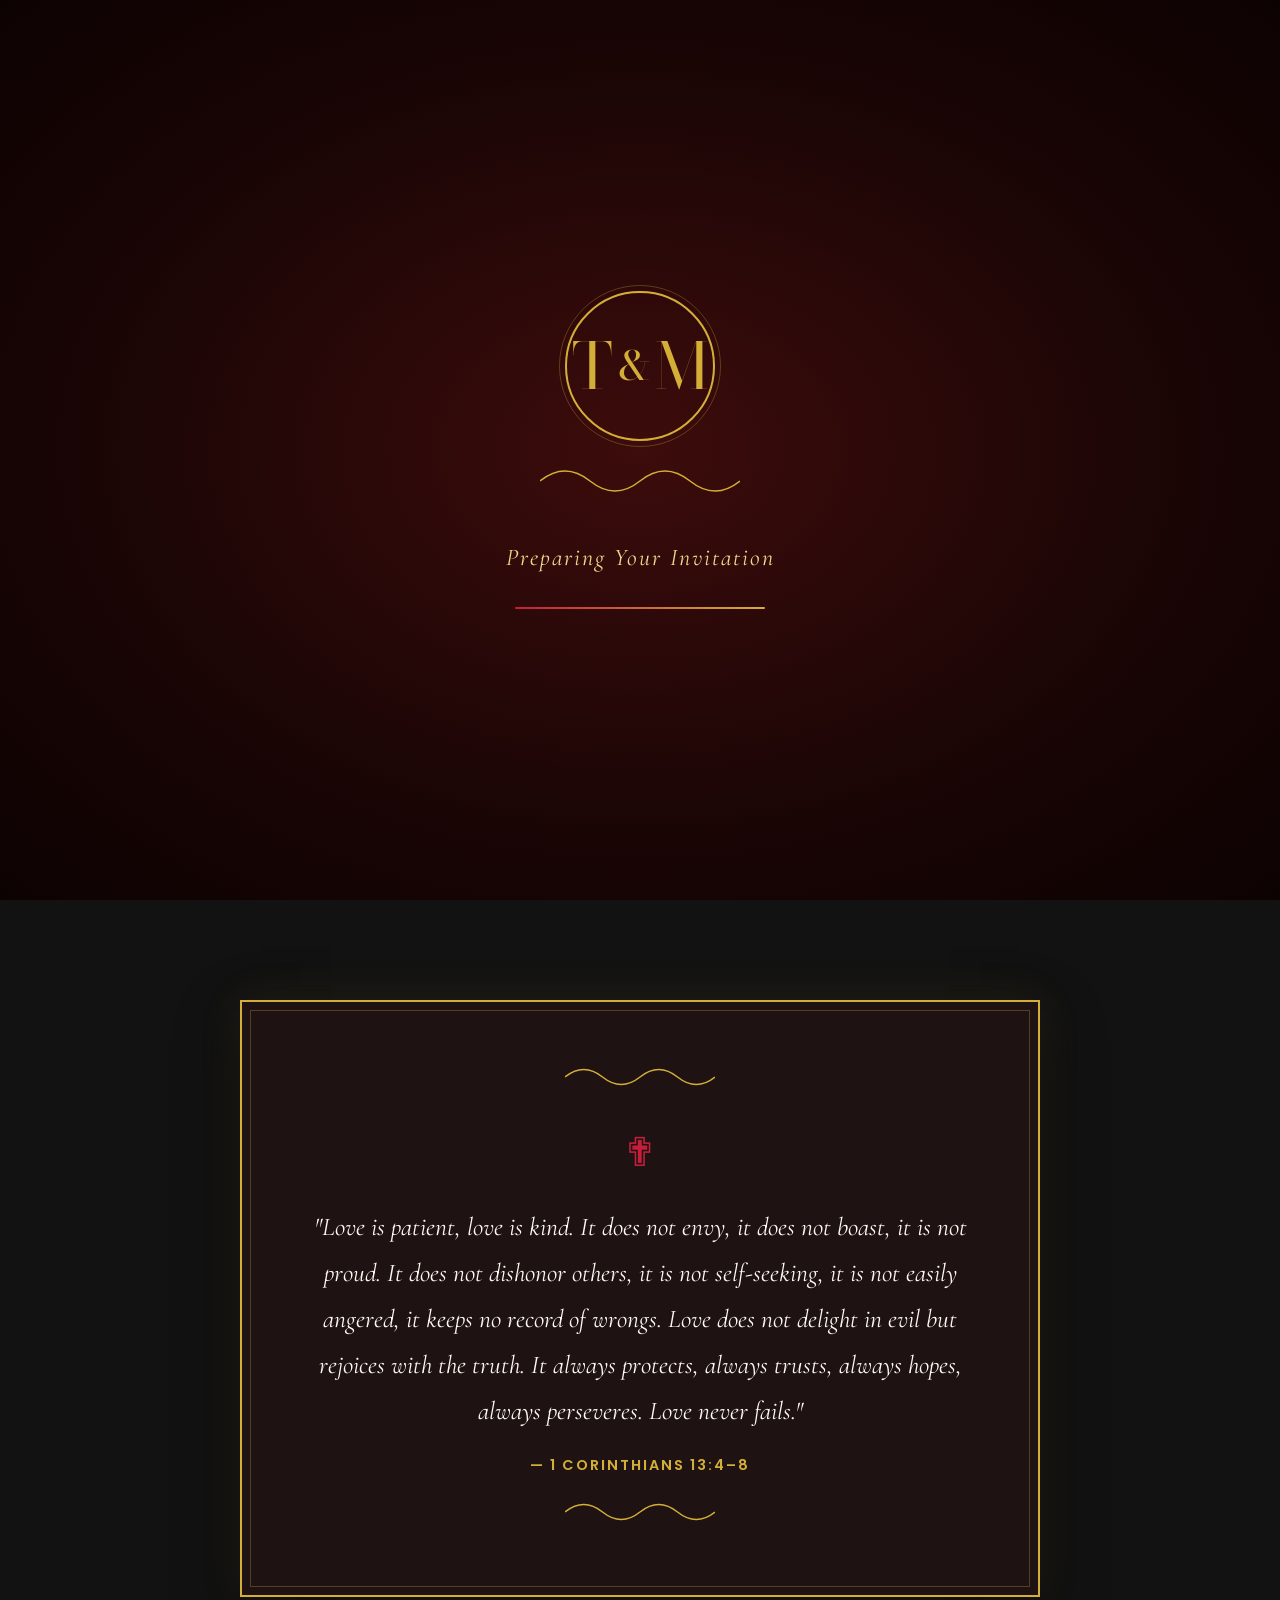
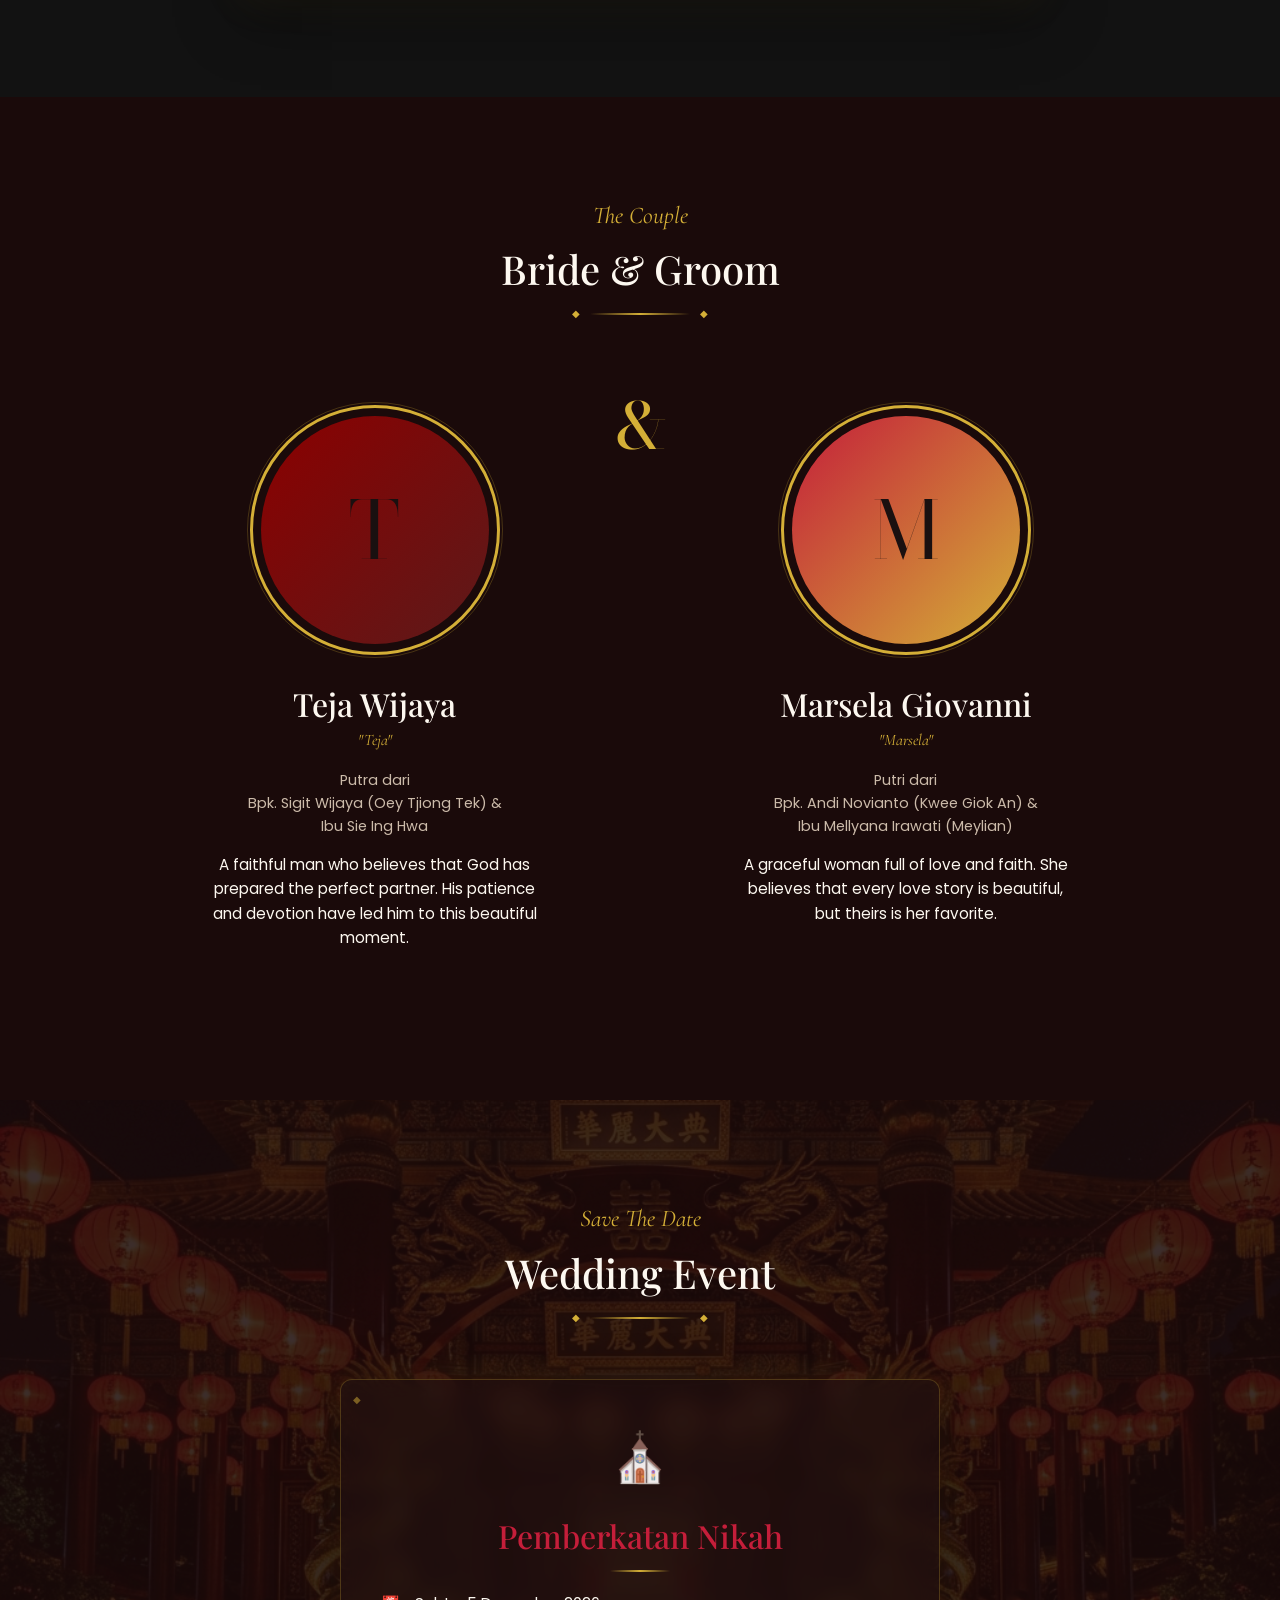
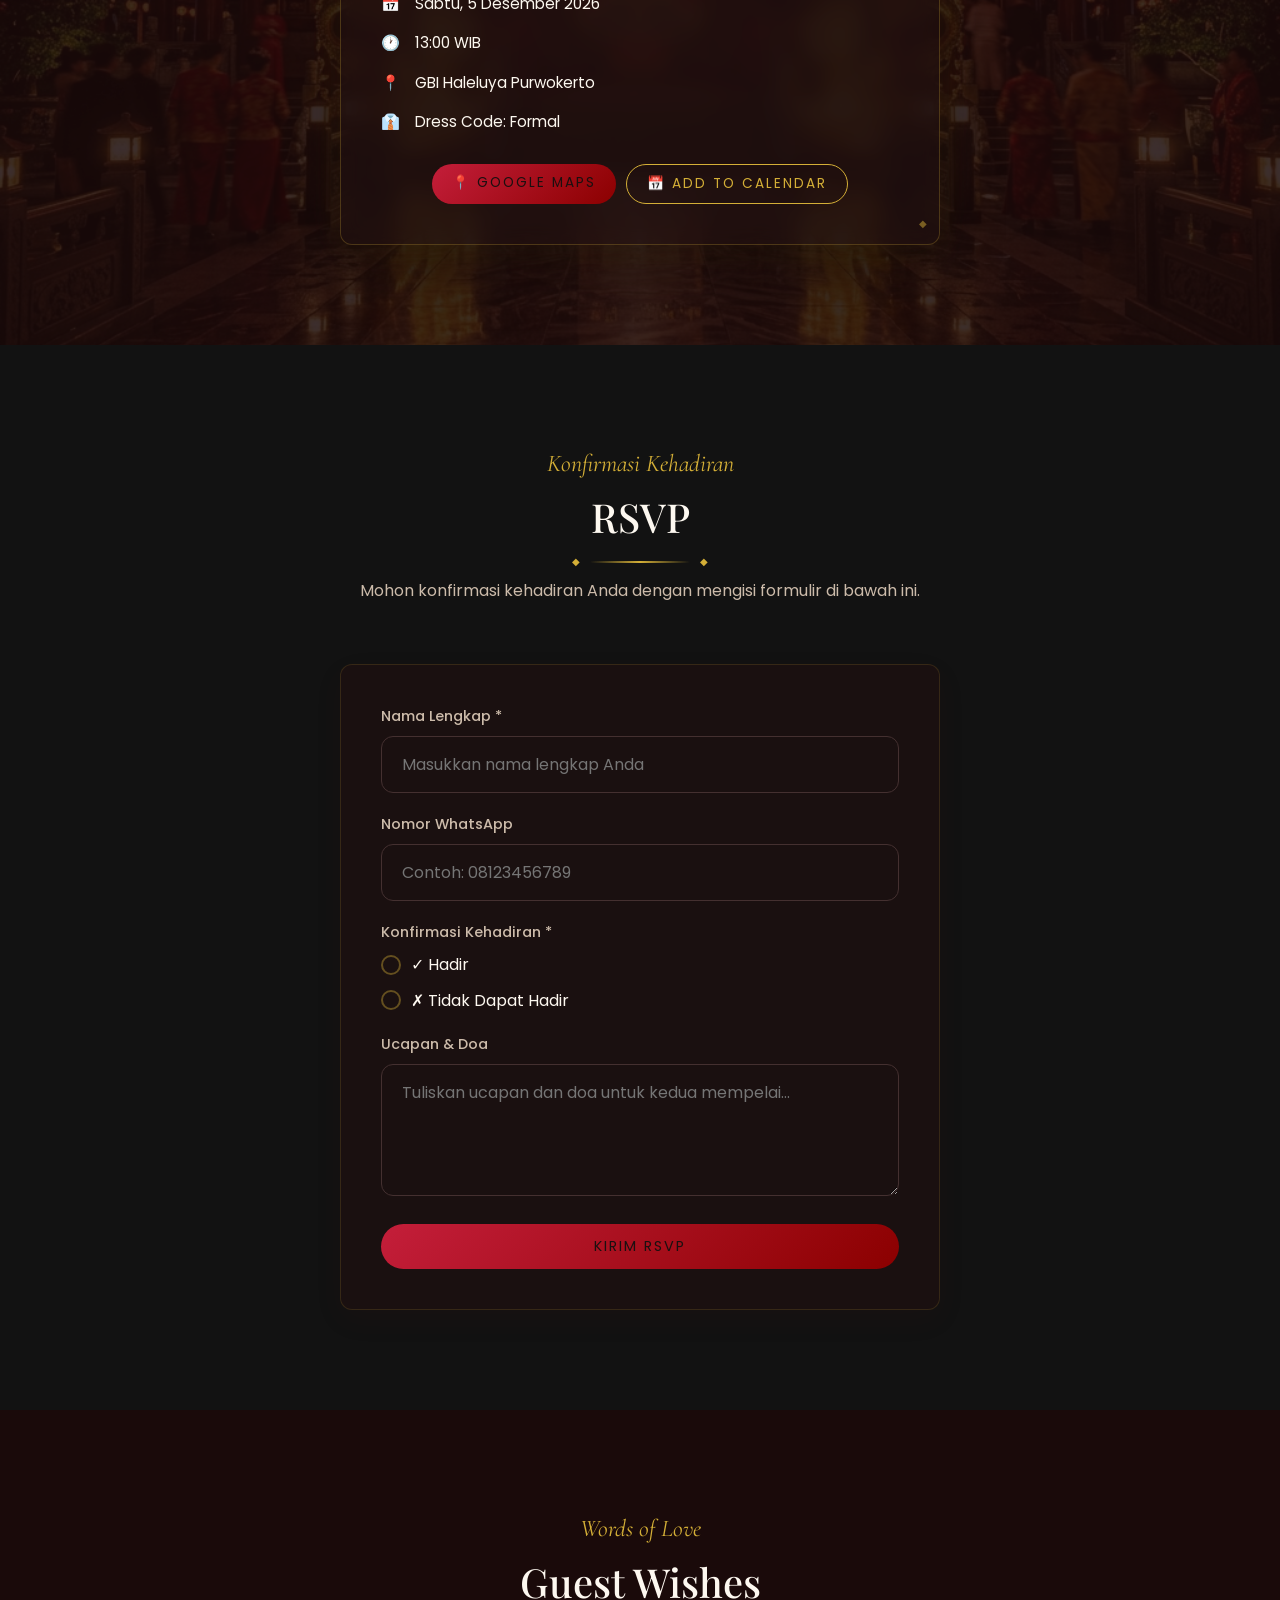
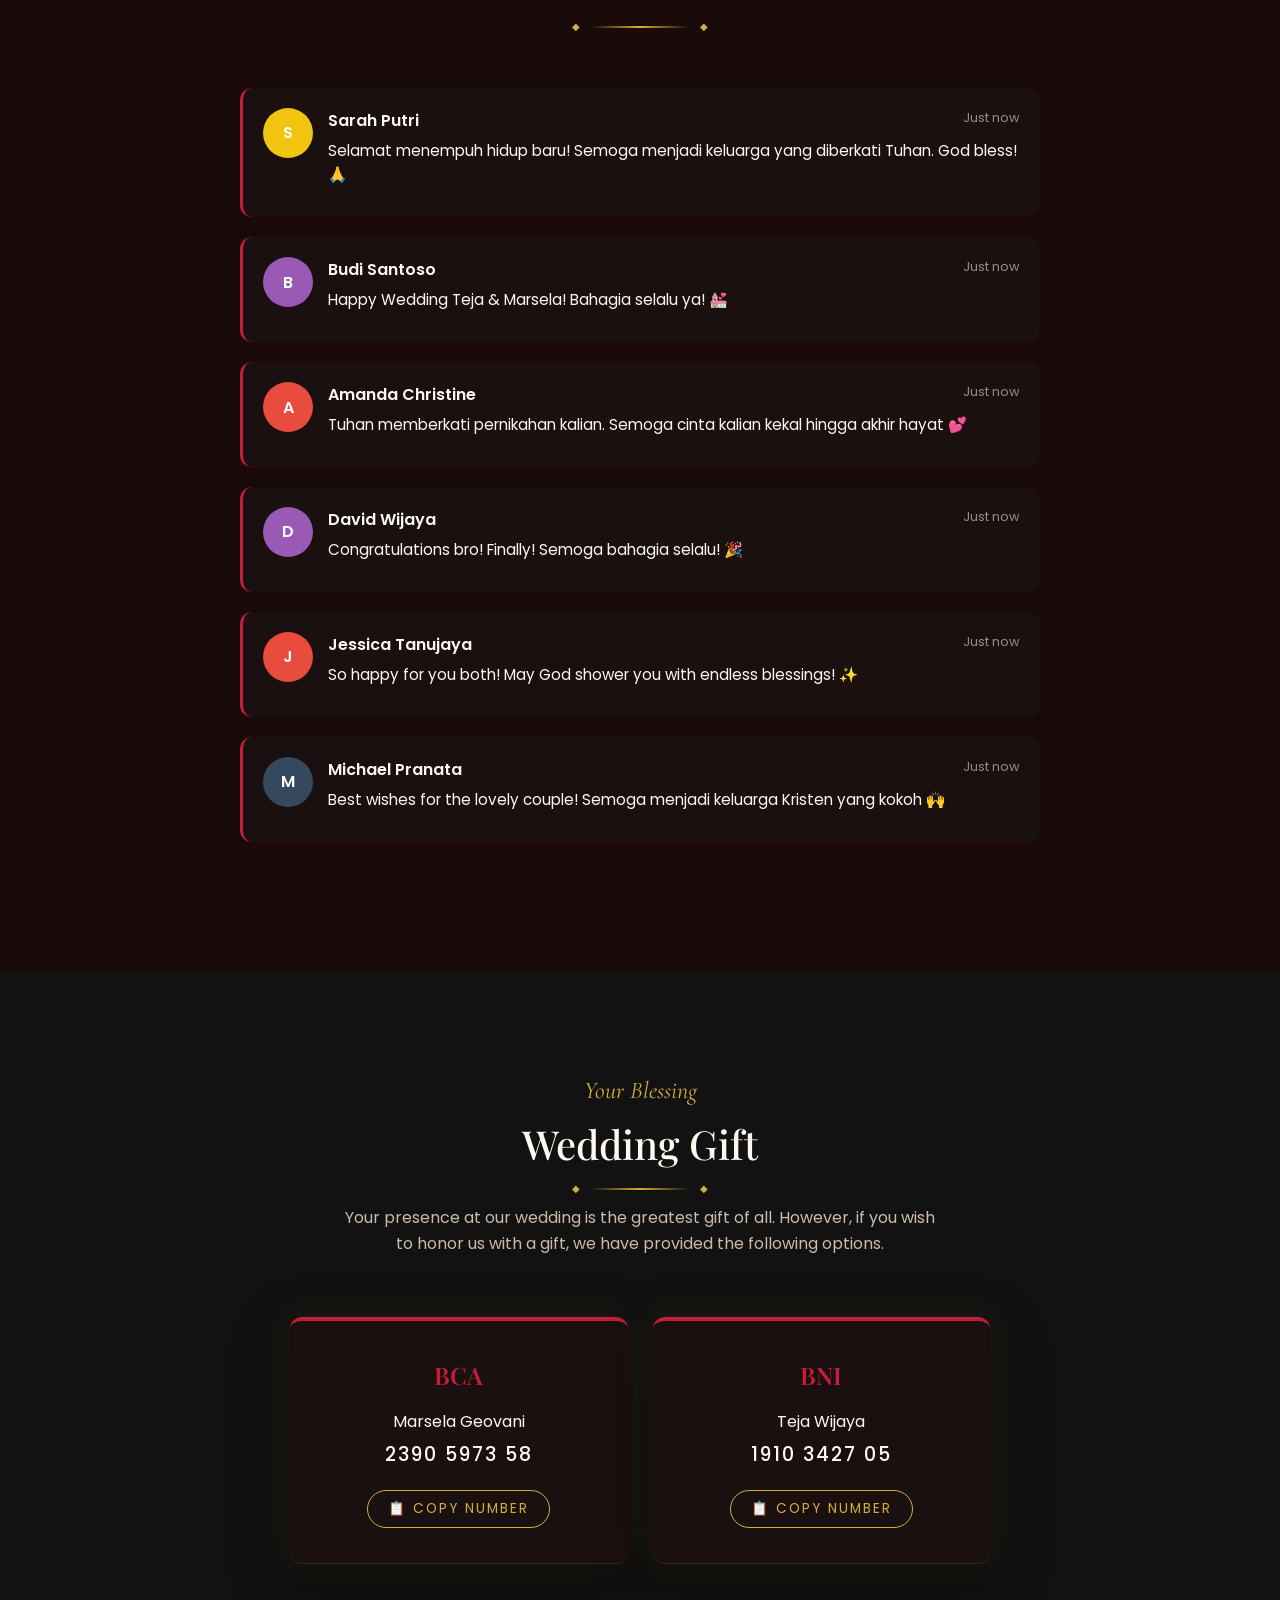
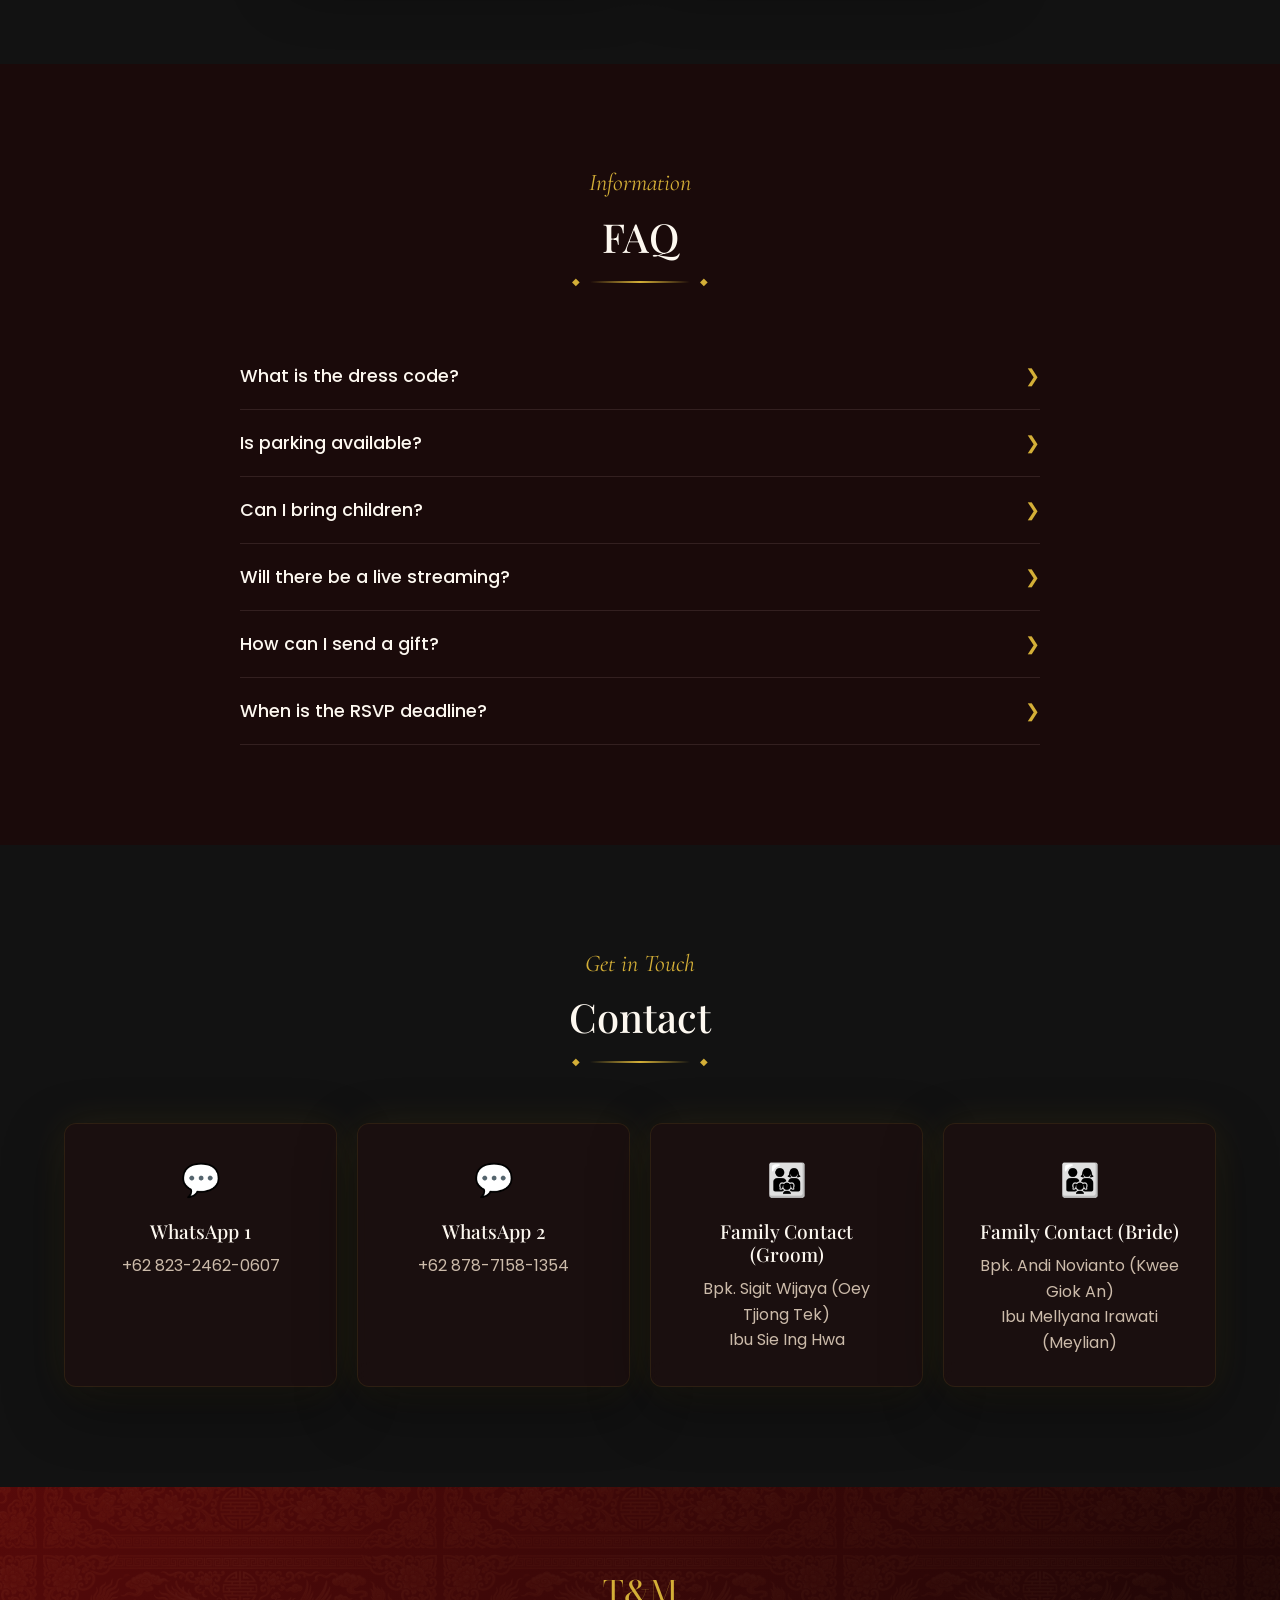
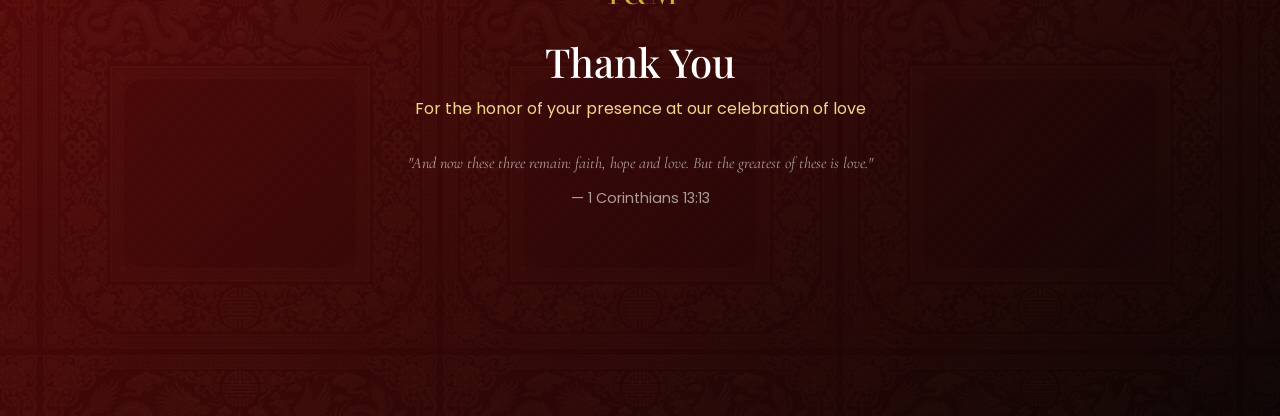
==== index.html @ acaa8904 "feat: complete wedding invitation website for Teja & Marsela" ====
<!DOCTYPE html>
<html lang="id">
<head>
  <meta charset="UTF-8">
  <meta name="viewport" content="width=device-width, initial-scale=1.0">
  <title>Wedding of Teja & Marsela | 5 December 2026</title>
  <meta name="description" content="The Holy Matrimony of Teja Wijaya & Marsela Giovanni - Saturday, 5 December 2026">
  
  <!-- Open Graph / Facebook -->
  <meta property="og:type" content="website">
  <meta property="og:url" content="https://tejaandmarsela.com/">
  <meta property="og:title" content="Wedding of Teja & Marsela">
  <meta property="og:description" content="We joyfully invite you to celebrate our wedding. Saturday, 5 December 2026">
  <meta property="og:image" content="https://tejaandmarsela.com/assets/images/og-image.jpg">

  <!-- Twitter -->
  <meta property="twitter:card" content="summary_large_image">
  <meta property="twitter:title" content="Wedding of Teja & Marsela">
  <meta property="twitter:description" content="We joyfully invite you to celebrate our wedding. Saturday, 5 December 2026">

  <!-- Favicon -->
  <link rel="icon" href="data:image/svg+xml,<svg xmlns='http://www.w3.org/2000/svg' viewBox='0 0 100 100'><circle cx='50' cy='50' r='45' fill='none' stroke='%23D4AF37' stroke-width='3'/><text x='50' y='55' text-anchor='middle' font-family='serif' font-size='28' fill='%23D4AF37'>T%26M</text></svg>">
  <link rel="manifest" href="manifest.json">
  <meta name="theme-color" content="#D4AF37">

  <!-- Google Fonts -->
  <link rel="preconnect" href="https://fonts.googleapis.com">
  <link rel="preconnect" href="https://fonts.gstatic.com" crossorigin>
  <link href="https://fonts.googleapis.com/css2?family=Bodoni+Moda:ital,opsz,wght@0,6..96,400;0,6..96,500;0,6..96,600;1,6..96,400&family=Cormorant+Garamond:ital,wght@0,300;0,400;0,500;0,600;1,300;1,400;1,500;1,600&family=Playfair+Display:ital,wght@0,400;0,500;0,600;0,700;1,400&family=Poppins:wght@300;400;500;600&display=swap" rel="stylesheet">

  <!-- CSS -->
  <link rel="stylesheet" href="css/style.css">
  <link rel="stylesheet" href="css/animations.css">
  <link rel="stylesheet" href="css/loading.css">
  <link rel="stylesheet" href="css/responsive.css">

  <!-- JSON-LD Event schema -->
  <script type="application/ld+json">
  {
    "@context": "https://schema.org",
    "@type": "Event",
    "name": "Wedding of Teja & Marsela",
    "startDate": "2026-12-05T13:00:00+07:00",
    "endDate": "2026-12-05T15:00:00+07:00",
    "eventAttendanceMode": "https://schema.org/OfflineEventAttendanceMode",
    "eventStatus": "https://schema.org/EventScheduled",
    "location": {
      "@type": "Place",
      "name": "GBI Haleluya Purwokerto",
      "address": {
        "@type": "PostalAddress",
        "addressLocality": "Purwokerto",
        "addressCountry": "ID"
      }
    },
    "description": "The Holy Matrimony of Teja Wijaya and Marsela Giovanni."
  }
  </script>
</head>
<body>

  <!-- Gold Particle Canvas -->
  <canvas id="particle-canvas"></canvas>

  <!-- 1. LOADING SCREEN -->
  <div id="loading-screen">
    <div class="loading-content">
      <div class="loading-monogram">
        <span class="monogram-letter">T</span>
        <span class="monogram-ampersand">&</span>
        <span class="monogram-letter">M</span>
      </div>
      <div class="loading-ornament">
        <svg viewBox="0 0 200 40" class="ornament-svg">
          <path d="M0,20 Q25,0 50,20 Q75,40 100,20 Q125,0 150,20 Q175,40 200,20" stroke="#D4AF37" fill="none" stroke-width="1.5" class="ornament-path"/>
        </svg>
      </div>
      <p class="loading-text">Preparing Your Invitation</p>
      <div class="loading-bar-container">
        <div class="loading-bar"></div>
      </div>
    </div>
    <!-- Floating Chinese elements -->
    <div class="loading-petals">
      <div class="petal petal-1">🏮</div>
      <div class="petal petal-2">✦</div>
      <div class="petal petal-3">🏮</div>
      <div class="petal petal-4">✦</div>
      <div class="petal petal-5">🏮</div>
    </div>
  </div>

  <!-- 2. COVER -->
  <div id="cover">
    <div class="cover-overlay"></div>
    
    <!-- Chinese Lanterns -->
    <div class="hanging-lantern lantern-left">🏮</div>
    <div class="hanging-lantern lantern-right">🏮</div>
    
    <!-- Double Happiness Watermarks -->
    <div class="double-happiness double-happiness-left">囍</div>
    <div class="double-happiness double-happiness-right">囍</div>
    <div class="cover-content">
      <div class="cover-monogram">
        <span>T</span><span class="cover-amp">&</span><span>M</span>
      </div>
      <p class="cover-subtitle">The Holy Matrimony Of</p>
      <h1 class="cover-names">
        <span class="cover-name-groom">Teja Wijaya</span>
        <span class="cover-amp-large">囍</span>
        <span class="cover-name-bride">Marsela Giovanni</span>
      </h1>
      <p class="cover-date">Saturday, 5 December 2026</p>
      <div class="cover-divider"></div>
      <div class="cover-guest">
        <p class="cover-dear">Dear,</p>
        <p class="cover-guest-name" id="guest-name">Beloved Guest</p>
        <p class="cover-invitation-text">"We joyfully invite you to celebrate our wedding."</p>
      </div>
      <button class="cover-btn" id="cover-btn">
        <span class="cover-btn-icon">🏮</span>
        <span>Open Invitation</span>
      </button>
    </div>
  </div>

  <!-- 3. NAVBAR -->
  <nav class="navbar" id="navbar" style="opacity: 0;">
    <div class="nav-container">
      <a href="#hero" class="nav-logo">T & M</a>
      <ul class="nav-menu" id="nav-menu">
        <li><a href="#hero" class="nav-link active">Home</a></li>
        <li><a href="#bride-groom" class="nav-link">Bride & Groom</a></li>
        <li><a href="#bible-verse" class="nav-link">Bible Verse</a></li>
        <li><a href="#wedding-event" class="nav-link">Wedding Event</a></li>
        <li><a href="#rsvp" class="nav-link">RSVP</a></li>
        <li><a href="#guest-wishes" class="nav-link">Wishes</a></li>
        <li><a href="#wedding-gift" class="nav-link">Gift</a></li>
        <li><a href="#faq" class="nav-link">FAQ</a></li>
        <li><a href="#contact" class="nav-link">Contact</a></li>
      </ul>
      <button class="hamburger" id="hamburger" aria-label="Toggle menu">
        <span class="bar"></span>
        <span class="bar"></span>
        <span class="bar"></span>
      </button>
    </div>
    <!-- Mobile Menu -->
    <div class="mobile-menu" id="mobile-menu">
      <ul class="mobile-menu-list">
        <li><a href="#hero" class="mobile-link">Home</a></li>
        <li><a href="#bride-groom" class="mobile-link">Bride & Groom</a></li>
        <li><a href="#bible-verse" class="mobile-link">Bible Verse</a></li>
        <li><a href="#wedding-event" class="mobile-link">Wedding Event</a></li>
        <li><a href="#rsvp" class="mobile-link">RSVP</a></li>
        <li><a href="#guest-wishes" class="mobile-link">Wishes</a></li>
        <li><a href="#wedding-gift" class="mobile-link">Gift</a></li>
        <li><a href="#faq" class="mobile-link">FAQ</a></li>
        <li><a href="#contact" class="mobile-link">Contact</a></li>
      </ul>
    </div>
  </nav>

  <!-- 4. HERO SECTION -->
  <section id="hero" class="hero">
    <div class="hero-overlay"></div>
    
    <!-- Chinese Lanterns -->
    <div class="hanging-lantern lantern-left lantern-small">🏮</div>
    <div class="hanging-lantern lantern-right lantern-small">🏮</div>
    
    <div class="hero-content">
      <div class="hero-monogram reveal">
        <span>T</span><span>&</span><span>M</span>
      </div>
      <h2 class="hero-subtitle reveal reveal-delay-1">We Are Getting Married</h2>
      <h1 class="hero-names reveal reveal-delay-2">
        <span class="hero-name">Teja</span>
        <span class="hero-amp">&</span>
        <span class="hero-name">Marsela</span>
      </h1>
      <p class="hero-date reveal reveal-delay-3">Saturday, 5 December 2026</p>
      
      <!-- Countdown -->
      <div class="countdown-container reveal reveal-delay-4" id="countdown">
        <div class="countdown-item">
          <div class="countdown-flip">
            <div class="countdown-value" data-type="days">000</div>
          </div>
          <span class="countdown-label">Days</span>
        </div>
        <div class="countdown-item">
          <div class="countdown-flip">
            <div class="countdown-value" data-type="hours">00</div>
          </div>
          <span class="countdown-label">Hours</span>
        </div>
        <div class="countdown-item">
          <div class="countdown-flip">
            <div class="countdown-value" data-type="minutes">00</div>
          </div>
          <span class="countdown-label">Minutes</span>
        </div>
        <div class="countdown-item">
          <div class="countdown-flip">
            <div class="countdown-value" data-type="seconds">00</div>
          </div>
          <span class="countdown-label">Seconds</span>
        </div>
      </div>

      <div class="hero-buttons reveal reveal-delay-5">
        <a href="#rsvp" class="btn-primary">RSVP Now</a>
        <a href="#wedding-event" class="btn-secondary">View Location</a>
      </div>
    </div>
    <!-- Decorative floating elements -->
    <div class="hero-decoration">
      <div class="floating floating-1" style="position: absolute; top: 15%; left: 8%; color: var(--gold-primary); font-size: 2.5rem; opacity: 0.15;">囍</div>
      <div class="floating floating-2" style="position: absolute; top: 65%; right: 10%; color: var(--gold-primary); font-size: 2rem; opacity: 0.1;">🏮</div>
      <div class="floating floating-3" style="position: absolute; top: 35%; right: 20%; color: var(--gold-primary); font-size: 1.5rem; opacity: 0.12;">✦</div>
      <div class="double-happiness" style="bottom: 10%; left: 5%; font-size: 8rem; opacity: 0.03;">囍</div>
    </div>
  </section>

  <!-- 5. BIBLE VERSE -->
  <section id="bible-verse" class="section section-ivory">
    <div class="container">
      <div class="bible-card reveal reveal-up">
        <div class="bible-ornament-top">
          <svg viewBox="0 0 100 20" style="width: 150px; margin-bottom: 20px;"><path d="M0,10 Q12.5,0 25,10 Q37.5,20 50,10 Q62.5,0 75,10 Q87.5,20 100,10" stroke="#D4AF37" fill="none" stroke-width="1"/></svg>
        </div>
        <div class="bible-icon">✟</div>
        <blockquote class="bible-text">
          "Love is patient, love is kind. It does not envy, it does not boast, it is not proud. It does not dishonor others, it is not self-seeking, it is not easily angered, it keeps no record of wrongs. Love does not delight in evil but rejoices with the truth. It always protects, always trusts, always hopes, always perseveres. Love never fails."
        </blockquote>
        <p class="bible-reference">— 1 Corinthians 13:4–8</p>
        <div class="bible-ornament-bottom">
          <svg viewBox="0 0 100 20" style="width: 150px; margin-top: 20px;"><path d="M0,10 Q12.5,0 25,10 Q37.5,20 50,10 Q62.5,0 75,10 Q87.5,20 100,10" stroke="#D4AF37" fill="none" stroke-width="1"/></svg>
        </div>
      </div>
    </div>
  </section>

  <!-- 6. BRIDE & GROOM -->
  <section id="bride-groom" class="section">
    <div class="container">
      <div class="section-header reveal reveal-up">
        <p class="section-subtitle">The Couple</p>
        <h2 class="section-title">Bride & Groom</h2>
        <div class="divider-ornament"></div>
      </div>
      <div class="couple-container">
        <!-- Groom -->
        <div class="couple-card reveal reveal-left">
          <div class="couple-photo-wrapper">
            <div class="couple-photo" id="groom-photo">
              <!-- Placeholder gradient -->
              <div class="photo-placeholder groom-placeholder">
                <span>T</span>
              </div>
            </div>
          </div>
          <h3 class="couple-name">Teja Wijaya</h3>
          <p class="couple-nickname">"Teja"</p>
          <p class="couple-parents">Putra dari<br>Bpk. Sigit Wijaya (Oey Tjiong Tek) &<br>Ibu Sie Ing Hwa</p>
          <p class="couple-bio">A faithful man who believes that God has prepared the perfect partner. His patience and devotion have led him to this beautiful moment.</p>
        </div>

        <!-- Ampersand -->
        <div class="couple-divider reveal reveal-zoom reveal-delay-2">
          <span class="couple-amp">&</span>
        </div>

        <!-- Bride -->
        <div class="couple-card reveal reveal-right">
          <div class="couple-photo-wrapper">
            <div class="couple-photo" id="bride-photo">
              <div class="photo-placeholder bride-placeholder">
                <span>M</span>
              </div>
            </div>
          </div>
          <h3 class="couple-name">Marsela Giovanni</h3>
          <p class="couple-nickname">"Marsela"</p>
          <p class="couple-parents">Putri dari<br>Bpk. Andi Novianto (Kwee Giok An) &<br>Ibu Mellyana Irawati (Meylian)</p>
          <p class="couple-bio">A graceful woman full of love and faith. She believes that every love story is beautiful, but theirs is her favorite.</p>
        </div>
      </div>
    </div>
  </section>


  <!-- 7. WEDDING EVENT -->
  <section id="wedding-event" class="section section-scenic" style="background-image: url('assets/images/chinese_temple.png');">
    <div class="container">
      <div class="section-header reveal reveal-up">
        <p class="section-subtitle">Save The Date</p>
        <h2 class="section-title">Wedding Event</h2>
        <div class="divider-ornament"></div>
      </div>
      <div class="events-container">
        <!-- Holy Matrimony -->
        <div class="event-card glass reveal reveal-up" style="max-width: 600px; margin: 0 auto;">
          <div class="event-icon">⛪</div>
          <h3 class="event-title">Pemberkatan Nikah</h3>
          <div class="event-divider"></div>
          <div class="event-details">
            <div class="event-detail">
              <span class="event-detail-icon">📅</span>
              <span>Sabtu, 5 Desember 2026</span>
            </div>
            <div class="event-detail">
              <span class="event-detail-icon">🕐</span>
              <span>13:00 WIB</span>
            </div>
            <div class="event-detail">
              <span class="event-detail-icon">📍</span>
              <span>GBI Haleluya Purwokerto</span>
            </div>
            <div class="event-detail">
              <span class="event-detail-icon">👔</span>
              <span>Dress Code: Formal</span>
            </div>
          </div>
          <div class="event-buttons">
            <a href="https://maps.google.com/?q=GBI+Haleluya+Purwokerto" target="_blank" class="btn-primary btn-small">📍 Google Maps</a>
            <a href="javascript:void(0)" class="btn-secondary btn-small" onclick="window.WeddingApp.addToCalendar('matrimony')">📅 Add to Calendar</a>
          </div>
        </div>
      </div>
    </div>
  </section>



  <!-- 8. RSVP -->
  <section id="rsvp" class="section section-ivory">
    <div class="container">
      <div class="section-header reveal reveal-up">
        <p class="section-subtitle">Konfirmasi Kehadiran</p>
        <h2 class="section-title">RSVP</h2>
        <div class="divider-ornament"></div>
        <p class="section-description" style="margin-top: 15px; color: var(--text-secondary);">Mohon konfirmasi kehadiran Anda dengan mengisi formulir di bawah ini.</p>
      </div>
      <form class="rsvp-form reveal reveal-up" id="rsvp-form" novalidate>
        <div class="form-group">
          <label class="form-label" for="rsvp-nama">Nama Lengkap *</label>
          <input type="text" class="form-input" id="rsvp-nama" name="nama" placeholder="Masukkan nama lengkap Anda" required minlength="2">
          <span class="form-error" id="error-nama"></span>
        </div>
        <div class="form-group">
          <label class="form-label" for="rsvp-whatsapp">Nomor WhatsApp</label>
          <input type="tel" class="form-input" id="rsvp-whatsapp" name="whatsapp" placeholder="Contoh: 08123456789">
          <span class="form-error" id="error-whatsapp"></span>
        </div>
        <div class="form-group">
          <label class="form-label">Konfirmasi Kehadiran *</label>
          <div class="form-radio-group">
            <label class="form-radio">
              <input type="radio" name="konfirmasi" value="hadir" required>
              <span class="radio-custom"></span>
              <span class="radio-label">✓ Hadir</span>
            </label>
            <label class="form-radio">
              <input type="radio" name="konfirmasi" value="tidak_hadir">
              <span class="radio-custom"></span>
              <span class="radio-label">✗ Tidak Dapat Hadir</span>
            </label>
          </div>
          <span class="form-error" id="error-konfirmasi"></span>
        </div>
        <div class="form-group" id="guest-count-group" style="display: none;">
          <label class="form-label" for="rsvp-jumlah">Jumlah Tamu yang Hadir *</label>
          <select class="form-select" id="rsvp-jumlah" name="jumlah_tamu">
            <option value="" disabled selected>Pilih jumlah tamu</option>
            <option value="1">1 Orang</option>
            <option value="2">2 Orang</option>
            <option value="3">3 Orang</option>
            <option value="4">4 Orang</option>
            <option value="5">5 Orang</option>
          </select>
          <span class="form-error" id="error-jumlah"></span>
        </div>
        <div class="form-group">
          <label class="form-label" for="rsvp-ucapan">Ucapan & Doa</label>
          <textarea class="form-textarea" id="rsvp-ucapan" name="ucapan" rows="4" placeholder="Tuliskan ucapan dan doa untuk kedua mempelai..."></textarea>
        </div>
        <button type="submit" class="btn-primary btn-full">
          <span>Kirim RSVP</span>
        </button>
      </form>
      <!-- Success Message -->
      <div class="rsvp-success glass" id="rsvp-success" style="max-width: 600px; margin: 0 auto; border-radius: 12px;">
        <div class="success-icon" style="font-size: 4rem; margin-bottom: 20px;">🎊</div>
        <h3 class="success-title" style="font-size: 2rem; margin-bottom: 15px; color: var(--gold-primary);">Terima Kasih!</h3>
        <p class="success-text" style="color: var(--text-secondary);">RSVP Anda telah kami terima. Kami menantikan kehadiran Anda di hari bahagia kami!</p>
      </div>
    </div>
  </section>

  <!-- 9. GUEST WISHES -->
  <section id="guest-wishes" class="section">
    <div class="container">
      <div class="section-header reveal reveal-up">
        <p class="section-subtitle">Words of Love</p>
        <h2 class="section-title">Guest Wishes</h2>
        <div class="divider-ornament"></div>
      </div>
      <div class="wishes-list" id="wishes-list">
        <!-- Populated by JS -->
      </div>
      <div class="wishes-pagination" id="wishes-pagination">
        <!-- Populated by JS -->
      </div>
    </div>
  </section>

  <!-- 10. WEDDING GIFT -->
  <section id="wedding-gift" class="section section-ivory">
    <div class="container">
      <div class="section-header reveal reveal-up">
        <p class="section-subtitle">Your Blessing</p>
        <h2 class="section-title">Wedding Gift</h2>
        <div class="divider-ornament"></div>
        <p class="section-description" style="max-width: 600px; margin: 15px auto 0; color: var(--text-secondary);">Your presence at our wedding is the greatest gift of all. However, if you wish to honor us with a gift, we have provided the following options.</p>
      </div>
      
      <!-- Bank Transfer -->
      <div class="gift-grid">
        <div class="gift-card reveal reveal-up">
          <div class="gift-bank-logo">BCA</div>
          <p class="gift-account-name">Marsela Geovani</p>
          <p class="gift-account-number" id="bca-number">2390 5973 58</p>
          <button class="gift-copy-btn btn-secondary btn-small" data-copy="2390597358" onclick="window.WeddingApp.copyGift(this)">📋 Copy Number</button>
        </div>
        <div class="gift-card reveal reveal-up" style="transition-delay: 0.1s">
          <div class="gift-bank-logo">BNI</div>
          <p class="gift-account-name">Teja Wijaya</p>
          <p class="gift-account-number" id="bni-number">1910 3427 05</p>
          <button class="gift-copy-btn btn-secondary btn-small" data-copy="1910342705" onclick="window.WeddingApp.copyGift(this)">📋 Copy Number</button>
        </div>
      </div>
    </div>
  </section>

  <!-- 11. FAQ -->
  <section id="faq" class="section">
    <div class="container">
      <div class="section-header reveal reveal-up">
        <p class="section-subtitle">Information</p>
        <h2 class="section-title">FAQ</h2>
        <div class="divider-ornament"></div>
      </div>
      <div class="faq-list reveal reveal-up">
        <div class="faq-item">
          <button class="faq-question">
            <span>What is the dress code?</span>
            <span class="faq-chevron">❯</span>
          </button>
          <div class="faq-answer">
            <p>Formal attire is recommended. Please avoid wearing white as it is reserved for the bride.</p>
          </div>
        </div>
        <div class="faq-item">
          <button class="faq-question">
            <span>Is parking available?</span>
            <span class="faq-chevron">❯</span>
          </button>
          <div class="faq-answer">
            <p>Yes, the venue provides parking space. Please arrive early to ensure a parking spot.</p>
          </div>
        </div>
        <div class="faq-item">
          <button class="faq-question">
            <span>Can I bring children?</span>
            <span class="faq-chevron">❯</span>
          </button>
          <div class="faq-answer">
            <p>We love your little ones! Children are welcome at the ceremony. Please include them in your guest count when submitting your RSVP.</p>
          </div>
        </div>
        <div class="faq-item">
          <button class="faq-question">
            <span>Will there be a live streaming?</span>
            <span class="faq-chevron">❯</span>
          </button>
          <div class="faq-answer">
            <p>Yes! For those who cannot attend in person, we will provide a live streaming link. The link will be shared via WhatsApp one day before the ceremony.</p>
          </div>
        </div>
        <div class="faq-item">
          <button class="faq-question">
            <span>How can I send a gift?</span>
            <span class="faq-chevron">❯</span>
          </button>
          <div class="faq-answer">
            <p>Your presence is the greatest gift! If you wish to send a gift, please visit our Wedding Gift section above for bank transfer details.</p>
          </div>
        </div>
        <div class="faq-item">
          <button class="faq-question">
            <span>When is the RSVP deadline?</span>
            <span class="faq-chevron">❯</span>
          </button>
          <div class="faq-answer">
            <p>Please confirm your attendance by November 21, 2026 (two weeks before the wedding) so we can finalize our preparations. Thank you for your cooperation!</p>
          </div>
        </div>
      </div>
    </div>
  </section>

  <!-- 12. CONTACT -->
  <section id="contact" class="section section-ivory">
    <div class="container">
      <div class="section-header reveal reveal-up">
        <p class="section-subtitle">Get in Touch</p>
        <h2 class="section-title">Contact</h2>
        <div class="divider-ornament"></div>
      </div>
      <div class="contact-grid">
        <a href="https://wa.me/6282324620607" target="_blank" class="contact-card glass reveal reveal-up">
          <div class="contact-icon">💬</div>
          <h4 class="contact-title">WhatsApp 1</h4>
          <p class="contact-detail">+62 823-2462-0607</p>
        </a>
        <a href="https://wa.me/6287871581354" target="_blank" class="contact-card glass reveal reveal-up" style="transition-delay: 0.1s">
          <div class="contact-icon">💬</div>
          <h4 class="contact-title">WhatsApp 2</h4>
          <p class="contact-detail">+62 878-7158-1354</p>
        </a>
        <div class="contact-card glass reveal reveal-up" style="transition-delay: 0.2s">
          <div class="contact-icon">👨‍👩‍👧</div>
          <h4 class="contact-title">Family Contact (Groom)</h4>
          <p class="contact-detail">Bpk. Sigit Wijaya (Oey Tjiong Tek)<br>Ibu Sie Ing Hwa</p>
        </div>
        <div class="contact-card glass reveal reveal-up" style="transition-delay: 0.3s">
          <div class="contact-icon">👨‍👩‍👧</div>
          <h4 class="contact-title">Family Contact (Bride)</h4>
          <p class="contact-detail">Bpk. Andi Novianto (Kwee Giok An)<br>Ibu Mellyana Irawati (Meylian)</p>
        </div>
      </div>
    </div>
  </section>

  <!-- 13. FOOTER -->
  <footer id="footer" class="footer">
    <div class="container">
      <div class="footer-content">
        <div class="footer-monogram reveal reveal-up">
          <span>T</span><span>&</span><span>M</span>
        </div>
        <h3 class="footer-thankyou reveal reveal-up" style="transition-delay: 0.1s">Thank You</h3>
        <p class="footer-message reveal reveal-up" style="transition-delay: 0.2s">For the honor of your presence at our celebration of love</p>
        <div class="footer-verse reveal reveal-up" style="transition-delay: 0.3s">
          <p>"And now these three remain: faith, hope and love. But the greatest of these is love."</p>
          <span style="font-style: normal; font-family: var(--font-body); font-size: 0.9rem; margin-top: 10px; display: inline-block;">— 1 Corinthians 13:13</span>
        </div>
        <div class="footer-divider reveal reveal-up" style="transition-delay: 0.4s"></div>
        <p class="footer-copyright reveal reveal-up" style="transition-delay: 0.5s; font-size: 0.9rem; color: #888;">
          © 2026 Teja & Marsela Wedding. Made with ❤️
        </p>
        <div class="footer-hearts reveal reveal-up" style="transition-delay: 0.6s; margin-top: 15px;">
          <span class="heart heart-1" style="animation: pulse 1s infinite">♥</span>
          <span class="heart heart-2" style="animation: pulse 1.2s infinite">♥</span>
          <span class="heart heart-3" style="animation: pulse 1.4s infinite">♥</span>
        </div>
      </div>
    </div>
  </footer>

  <!-- 14. FLOATING BUTTONS -->
  <div class="floating-container" id="floating-container">
    <button class="floating-btn floating-music" id="btn-music" aria-label="Toggle Music" title="Toggle Music">
      🎵
    </button>
    <a href="https://wa.me/6282324620607" target="_blank" class="floating-btn floating-wa" aria-label="WhatsApp" title="WhatsApp">
      💬
    </a>
    <button class="floating-btn floating-top" id="btn-top" aria-label="Back to Top" title="Back to Top">
      ↑
    </button>
  </div>

  <!-- Toast Notification -->
  <div class="toast-container" id="toast-container"></div>

  <!-- Audio Element -->
  <audio id="bg-music" loop preload="auto">
    <source src="assets/music/wedding-song.mp3" type="audio/mpeg">
  </audio>

  <!-- Scripts (load order matters) -->
  <script src="js/config.js"></script>
  <script src="js/supabase.js"></script>
  <script src="js/utils.js"></script>
  <script src="js/navigation.js"></script>
  <script src="js/countdown.js"></script>
  <script src="js/music.js"></script>
  <script src="js/animations.js"></script>
  <script src="js/rsvp.js"></script>
  <script src="js/wishes.js"></script>
  <script src="js/app.js"></script>

</body>
</html>
---- css/style.css ----
@import url('https://fonts.googleapis.com/css2?family=Bodoni+Moda:ital,opsz,wght@0,6..96,400;0,6..96,500;0,6..96,600;1,6..96,400&family=Cormorant+Garamond:ital,wght@0,300;0,400;0,500;0,600;1,300;1,400;1,500;1,600&family=Playfair+Display:ital,wght@0,400;0,500;0,600;0,700;1,400&family=Poppins:wght@300;400;500;600&display=swap');

:root {
  /* Chinese Wedding Red & Gold Palette */
  --red-primary: #C41E3A;
  --red-dark: #8B0000;
  --red-deep: #5C0A0A;
  --red-light: #E8384F;
  --red-soft: #F2D2D2;

  --gold-primary: #D4AF37;
  --gold-light: #F0D78C;
  --gold-dark: #B8960F;
  --gold-pale: #FDF6E3;

  /* Force Dark Mode Default */
  --ivory: #121212;
  --white: #1A1010;
  --bg-main: #1A0A0A;
  --soft-beige: #221515;
  --cream: #1E1212;

  --text-primary: #FDF8F0;
  --text-secondary: #CCBBAA;
  --text-light: #9B8B7B;
  --text-on-dark: #FDF8F0;

  --bg-dark: #0D0505;
  --bg-dark-card: #221515;

  --gradient-gold: linear-gradient(135deg, #BF953F, #FCF6BA, #B38728, #FBF5B7, #AA771C);
  --gradient-red-luxury: linear-gradient(135deg, #8B0000 0%, #C41E3A 30%, #8B0000 70%, #5C0A0A 100%);
  --shadow-luxury: 0 20px 60px rgba(0, 0, 0, 0.4), 0 0 40px rgba(212, 175, 55, 0.1);
  --shadow-glow-gold: 0 0 20px rgba(212, 175, 55, 0.3), 0 0 40px rgba(212, 175, 55, 0.1);
  --shadow-glow-red: 0 0 20px rgba(196, 30, 58, 0.3), 0 0 40px rgba(196, 30, 58, 0.1);

  --font-heading: 'Playfair Display', serif;
  --font-subheading: 'Cormorant Garamond', serif;
  --font-body: 'Poppins', sans-serif;
  --font-elegant: 'Bodoni Moda', serif;

  --spacing-section: 100px;
  --border-radius: 12px;
  --transition: all 0.3s ease;
  --shadow-soft: 0 10px 30px rgba(100, 20, 20, 0.06);
  --shadow-hover: 0 15px 40px rgba(100, 20, 20, 0.12);
  --shadow-gold: 0 0 30px rgba(212, 175, 55, 0.2);
}

/* Reset & Base */
* {
  margin: 0;
  padding: 0;
  box-sizing: border-box;
}

html {
  scroll-behavior: smooth;
  overflow-x: hidden;
}

body {
  font-family: var(--font-body);
  color: var(--text-primary);
  background-color: var(--bg-main);
  line-height: 1.6;
  overflow-x: hidden;
  -webkit-font-smoothing: antialiased;
}

::selection {
  background-color: var(--red-primary);
  color: var(--white);
}

/* Scrollbar */
::-webkit-scrollbar {
  width: 8px;
}
::-webkit-scrollbar-track {
  background: var(--ivory);
}
::-webkit-scrollbar-thumb {
  background: var(--red-primary);
  border-radius: 4px;
}
::-webkit-scrollbar-thumb:hover {
  background: var(--red-dark);
}

/* Typography */
h1, h2, h3, h4, h5, h6 {
  font-family: var(--font-heading);
  font-weight: 500;
  line-height: 1.2;
}

a {
  text-decoration: none;
  color: inherit;
}

.subheading {
  font-family: var(--font-subheading);
  font-style: italic;
  font-size: 1.2rem;
  color: var(--gold-primary);
}

/* Utility */
.container {
  width: 100%;
  max-width: 1200px;
  margin: 0 auto;
  padding: 0 24px;
}

.text-gold { color: var(--gold-primary); }
.text-red { color: var(--red-primary); }
.text-center { text-align: center; }
.text-uppercase { text-transform: uppercase; letter-spacing: 2px; }

/* Sections */
.section {
  padding: var(--spacing-section) 0;
  position: relative;
}

.section-ivory {
  background-color: var(--ivory);
}

.section-red {
  background: linear-gradient(135deg, var(--red-deep) 0%, var(--red-dark) 100%);
  color: var(--text-on-dark);
}

.section-header {
  text-align: center;
  margin-bottom: 60px;
}

.section-subtitle {
  font-family: var(--font-subheading);
  font-style: italic;
  font-size: 1.5rem;
  color: var(--gold-primary);
  margin-bottom: 10px;
}

.section-title {
  font-size: 3rem;
  margin-bottom: 20px;
}

.divider-ornament {
  width: 100px;
  height: 2px;
  background: linear-gradient(90deg, transparent, var(--gold-primary), transparent);
  margin: 0 auto;
  position: relative;
}

.divider-ornament::before,
.divider-ornament::after {
  content: '◆';
  position: absolute;
  top: 50%;
  transform: translateY(-50%);
  color: var(--gold-primary);
  font-size: 10px;
}

.divider-ornament::before { left: -18px; }
.divider-ornament::after { right: -18px; }

/* Chinese ornamental frame class */
.chinese-frame {
  position: relative;
  border: 2px solid var(--gold-primary);
  padding: 8px;
}

.chinese-frame::before {
  content: '';
  position: absolute;
  inset: 6px;
  border: 1px solid rgba(212, 175, 55, 0.4);
  pointer-events: none;
}

/* Buttons */
.btn-primary {
  display: inline-block;
  padding: 12px 32px;
  background: linear-gradient(135deg, var(--red-primary), var(--red-dark));
  color: var(--white);
  font-family: var(--font-body);
  font-size: 0.9rem;
  text-transform: uppercase;
  letter-spacing: 2px;
  border: none;
  border-radius: 30px;
  cursor: pointer;
  transition: var(--transition);
  position: relative;
  overflow: hidden;
}

.btn-primary:hover {
  background: linear-gradient(135deg, var(--red-light), var(--red-primary));
  box-shadow: 0 5px 20px rgba(196, 30, 58, 0.4);
  transform: translateY(-2px);
}

.btn-secondary {
  display: inline-block;
  padding: 12px 32px;
  background-color: transparent;
  color: var(--gold-primary);
  font-family: var(--font-body);
  font-size: 0.9rem;
  text-transform: uppercase;
  letter-spacing: 2px;
  border: 1px solid var(--gold-primary);
  border-radius: 30px;
  cursor: pointer;
  transition: var(--transition);
}

.btn-secondary:hover {
  background-color: var(--gold-primary);
  color: var(--white);
  transform: translateY(-2px);
}

.btn-small {
  padding: 8px 20px;
  font-size: 0.85rem;
}

.btn-full {
  width: 100%;
}

/* Glassmorphism */
.glass {
  background: rgba(30, 15, 15, 0.75);
  backdrop-filter: blur(15px);
  -webkit-backdrop-filter: blur(15px);
  border: 1px solid rgba(212, 175, 55, 0.15);
  box-shadow: var(--shadow-luxury);
}

/* Gold shimmer text effect */
.text-shimmer {
  background: var(--gradient-gold);
  background-size: 200% auto;
  -webkit-background-clip: text;
  -webkit-text-fill-color: transparent;
  background-clip: text;
  animation: shimmerGold 3s linear infinite;
}

@keyframes shimmerGold {
  to { background-position: 200% center; }
}

/* Luxury section divider with ornament image */
.luxury-divider {
  width: 300px;
  max-width: 80%;
  height: 60px;
  margin: 0 auto;
  background: url('../assets/images/ornament_border.png') center/contain no-repeat;
  opacity: 0.4;
  filter: brightness(1.5);
}

/* Section with background image */
.section-scenic {
  background-size: cover;
  background-position: center;
  background-repeat: no-repeat;
  position: relative;
}

.section-scenic::before {
  content: '';
  position: absolute;
  inset: 0;
  background: rgba(26, 10, 10, 0.85);
  z-index: 0;
}

.section-scenic > * {
  position: relative;
  z-index: 1;
}

/* Gold corner ornaments for premium cards */
.luxury-corners {
  position: relative;
}

.luxury-corners::before,
.luxury-corners::after {
  content: '❖';
  position: absolute;
  color: var(--gold-primary);
  font-size: 14px;
  opacity: 0.6;
}

.luxury-corners::before { top: 8px; left: 8px; }
.luxury-corners::after { bottom: 8px; right: 8px; }

/* ========================
   COVER SECTION
   ======================== */
#cover {
  position: fixed;
  top: 0;
  left: 0;
  width: 100%;
  height: 100%;
  background: url('../assets/images/chinese_pavilion.png') center/cover no-repeat;
  z-index: 9000;
  display: flex;
  justify-content: center;
  align-items: center;
  transition: transform 1s cubic-bezier(0.76, 0, 0.24, 1), opacity 0.8s ease;
  overflow: hidden;
}

.cover-overlay {
  position: absolute;
  top: 0;
  left: 0;
  width: 100%;
  height: 100%;
  background-color: rgba(26, 10, 10, 0.65);
  /* Chinese lattice pattern overlay via repeating CSS */
  background-image:
    radial-gradient(circle at 20% 80%, rgba(212, 175, 55, 0.05) 0%, transparent 50%),
    radial-gradient(circle at 80% 20%, rgba(212, 175, 55, 0.05) 0%, transparent 50%);
  pointer-events: none;
}

.cover-content {
  position: relative;
  z-index: 1;
  text-align: center;
  color: #FFFFFF;
  padding: 50px 45px;
  max-width: 560px;
  width: 90%;
  border: 2px solid var(--gold-primary);
  border-radius: 4px;
  background: rgba(60, 12, 12, 0.5);
  backdrop-filter: blur(8px);
  -webkit-backdrop-filter: blur(8px);
  box-shadow: var(--shadow-luxury), inset 0 0 80px rgba(0,0,0,0.3);
}

/* Cover Section */
/* Chinese Lanterns */
.hanging-lantern {
  position: absolute;
  top: -10px;
  font-size: 3rem;
  transform-origin: top center;
  animation: swing 4s ease-in-out infinite;
  z-index: 10;
  text-shadow: 0 10px 20px rgba(196, 30, 58, 0.4);
  filter: drop-shadow(0 0 10px rgba(212, 175, 55, 0.3));
  pointer-events: none;
}

.lantern-left {
  left: 5%;
  animation-delay: 0.5s;
}

.lantern-right {
  right: 5%;
  animation-delay: 1.5s;
}

.lantern-small {
  font-size: 2rem;
  top: -5px;
}

/* Inner frame */
.cover-content::before {
  content: '';
  position: absolute;
  inset: 8px;
  border: 1px solid rgba(212, 175, 55, 0.35);
  pointer-events: none;
  border-radius: 2px;
}

.cover-monogram {
  font-family: var(--font-elegant);
  font-size: 2rem;
  color: var(--gold-primary);
  margin-bottom: 20px;
  display: flex;
  justify-content: center;
  align-items: center;
  gap: 10px;
}

.cover-amp { font-size: 1.5rem; }

.cover-subtitle {
  font-family: var(--font-subheading);
  font-style: italic;
  font-size: 1.4rem;
  margin-bottom: 15px;
  letter-spacing: 2px;
  color: var(--gold-light);
}

.cover-names {
  font-size: 3rem;
  margin-bottom: 20px;
  display: flex;
  flex-direction: column;
  line-height: 1.1;
  color: #FFFFFF;
  text-shadow: 0 2px 20px rgba(212, 175, 55, 0.3);
}

.cover-amp-large {
  font-family: var(--font-elegant);
  color: var(--gold-primary);
  font-size: 2.2rem;
  margin: 8px 0;
}

.cover-date {
  font-family: var(--font-body);
  letter-spacing: 3px;
  text-transform: uppercase;
  font-size: 0.85rem;
  margin-bottom: 30px;
  color: var(--gold-light);
}

.cover-divider {
  width: 50px;
  height: 1px;
  background: linear-gradient(90deg, transparent, var(--gold-primary), transparent);
  margin: 0 auto 25px;
}

.cover-guest {
  margin-bottom: 35px;
}

.cover-dear {
  font-family: var(--font-subheading);
  font-style: italic;
  font-size: 1.1rem;
  color: var(--gold-light);
}

.cover-guest-name {
  font-size: 1.4rem;
  font-weight: 600;
  margin: 8px 0;
  color: #FFFFFF;
}

.cover-invitation-text {
  font-size: 0.85rem;
  color: rgba(255, 255, 255, 0.7);
}

.cover-btn {
  background: var(--gradient-red-luxury);
  background-size: 200% auto;
  color: #FFFFFF;
  border: 1px solid var(--gold-primary);
  padding: 16px 40px;
  font-family: var(--font-body);
  font-size: 0.85rem;
  text-transform: uppercase;
  letter-spacing: 3px;
  border-radius: 3px;
  cursor: pointer;
  transition: all 0.4s ease;
  display: inline-flex;
  align-items: center;
  justify-content: center;
  gap: 10px;
  margin: 0 auto;
  box-shadow: var(--shadow-glow-red);
}

.cover-btn:hover {
  background-position: right center;
  transform: translateY(-2px);
  box-shadow: 0 5px 25px rgba(196, 30, 58, 0.6);
}

/* Double Happiness Symbol */
.double-happiness {
  font-size: 6rem;
  color: var(--gold-primary);
  opacity: 0.06;
  position: absolute;
  z-index: 0;
  pointer-events: none;
  font-family: serif;
}

.double-happiness-left {
  top: 15%;
  left: 5%;
  transform: rotate(-15deg);
}

.double-happiness-right {
  bottom: 15%;
  right: 5%;
  transform: rotate(15deg);
}

/* ========================
   NAVBAR
   ======================== */
.navbar {
  position: fixed;
  top: 0;
  left: 0;
  width: 100%;
  padding: 18px 0;
  z-index: 1000;
  transition: var(--transition);
  background: transparent;
}

.navbar.scrolled {
  background: rgba(26, 10, 10, 0.95);
  box-shadow: 0 4px 20px rgba(0, 0, 0, 0.3);
}



.nav-container {
  display: flex;
  justify-content: space-between;
  align-items: center;
  max-width: 1200px;
  margin: 0 auto;
  padding: 0 24px;
}

.nav-logo {
  font-family: var(--font-elegant);
  font-size: 1.5rem;
  color: #FFFFFF;
  transition: var(--transition);
}

.navbar.scrolled .nav-logo {
  color: var(--red-primary);
}

.nav-menu {
  display: flex;
  list-style: none;
  gap: 20px;
}

.nav-link {
  color: #FFFFFF;
  font-size: 0.85rem;
  text-transform: uppercase;
  letter-spacing: 1px;
  position: relative;
  transition: var(--transition);
}

.navbar.scrolled .nav-link {
  color: var(--text-primary);
}

.nav-link::after {
  content: '';
  position: absolute;
  width: 0;
  height: 2px;
  bottom: -5px;
  left: 50%;
  transform: translateX(-50%);
  background: linear-gradient(90deg, var(--red-primary), var(--gold-primary));
  transition: var(--transition);
}

.nav-link:hover::after,
.nav-link.active::after {
  width: 100%;
}

.hamburger {
  display: none;
  background: none;
  border: none;
  cursor: pointer;
  flex-direction: column;
  gap: 5px;
  z-index: 1002;
}

.hamburger .bar {
  width: 25px;
  height: 2px;
  background-color: #FFFFFF;
  transition: var(--transition);
}

.navbar.scrolled .hamburger .bar {
  background-color: var(--text-primary);
}

.mobile-menu {
  position: fixed;
  top: 0;
  right: -100%;
  width: 100%;
  height: 100vh;
  background: linear-gradient(135deg, var(--red-deep) 0%, var(--bg-dark) 100%);
  z-index: 1001;
  display: flex;
  justify-content: center;
  align-items: center;
  transition: right 0.4s ease;
}

.mobile-menu.active {
  right: 0;
}

.mobile-menu-list {
  list-style: none;
  text-align: center;
}

.mobile-link {
  display: block;
  font-family: var(--font-heading);
  font-size: 1.5rem;
  margin: 15px 0;
  color: var(--gold-light);
  transition: var(--transition);
}

.mobile-link:hover {
  color: var(--gold-primary);
}

/* ========================
   HERO SECTION
   ======================== */
.hero {
  height: 100vh;
  min-height: 600px;
  background: url('../assets/images/chinese_pavilion.png') center/cover no-repeat;
  display: flex;
  justify-content: center;
  align-items: center;
  position: relative;
  overflow: hidden;
}

.hero-overlay {
  position: absolute;
  top: 0;
  left: 0;
  width: 100%;
  height: 100%;
  background: linear-gradient(
    to bottom,
    rgba(26, 10, 10, 0.4) 0%,
    rgba(26, 10, 10, 0.8) 50%,
    var(--bg-main) 100%
  );
  z-index: 1;
} 

.hero-content {
  position: relative;
  z-index: 2;
  text-align: center;
  color: #FFFFFF;
  padding: 0 24px;
  width: 100%;
  max-width: 900px;
}

.hero-monogram {
  font-family: var(--font-elegant);
  font-size: 2.5rem;
  color: var(--gold-primary);
  margin-bottom: 20px;
}

.hero-subtitle {
  font-family: var(--font-subheading);
  font-style: italic;
  font-size: 1.8rem;
  margin-bottom: 10px;
  letter-spacing: 3px;
  color: var(--gold-light);
}

.hero-names {
  font-size: 5rem;
  margin-bottom: 20px;
  display: flex;
  align-items: center;
  justify-content: center;
  gap: 20px;
  color: #FFFFFF;
  text-shadow: 0 4px 30px rgba(0, 0, 0, 0.5), 0 0 60px rgba(212, 175, 55, 0.15);
}

.hero-amp {
  font-family: var(--font-elegant);
  color: var(--gold-primary);
  font-size: 4rem;
}

.hero-date {
  font-family: var(--font-body);
  letter-spacing: 4px;
  text-transform: uppercase;
  margin-bottom: 40px;
  color: var(--gold-light);
}

/* Countdown */
.countdown-container {
  display: flex;
  justify-content: center;
  gap: 20px;
  margin-bottom: 40px;
}

.countdown-item {
  display: flex;
  flex-direction: column;
  align-items: center;
}

.countdown-flip {
  background: rgba(196, 30, 58, 0.2);
  backdrop-filter: blur(10px);
  -webkit-backdrop-filter: blur(10px);
  border: 1px solid rgba(212, 175, 55, 0.35);
  border-radius: 8px;
  padding: 18px 22px;
  min-width: 85px;
  margin-bottom: 10px;
  box-shadow: 0 8px 32px rgba(0, 0, 0, 0.3), inset 0 1px 0 rgba(212, 175, 55, 0.15);
}

.countdown-value {
  font-family: var(--font-elegant);
  font-size: 2.5rem;
  color: var(--gold-primary);
}

.countdown-label {
  font-size: 0.8rem;
  text-transform: uppercase;
  letter-spacing: 2px;
  color: var(--gold-light);
}

.hero-buttons {
  display: flex;
  justify-content: center;
  gap: 20px;
}

.hero-buttons .btn-secondary {
  color: var(--gold-light);
  border-color: var(--gold-light);
}

.hero-buttons .btn-secondary:hover {
  background: var(--gold-primary);
  color: var(--bg-dark);
  border-color: var(--gold-primary);
}

/* ========================
   BIBLE VERSE
   ======================== */
.bible-card {
  text-align: center;
  max-width: 800px;
  margin: 0 auto;
  padding: 60px 50px;
  border: 2px solid var(--gold-primary);
  position: relative;
  background: var(--cream);
  box-shadow: var(--shadow-luxury);
}

/* Double inner frame */
.bible-card::before {
  content: '';
  position: absolute;
  inset: 8px;
  border: 1px solid rgba(212, 175, 55, 0.3);
  pointer-events: none;
}



.bible-icon {
  font-size: 2.5rem;
  color: var(--red-primary);
  margin-bottom: 20px;
}

.bible-text {
  font-family: var(--font-subheading);
  font-style: italic;
  font-size: 1.6rem;
  line-height: 1.8;
  margin-bottom: 20px;
  color: var(--text-primary);
}

.bible-reference {
  font-weight: 600;
  color: var(--gold-primary);
  letter-spacing: 2px;
  text-transform: uppercase;
  font-size: 0.9rem;
}

/* ========================
   BRIDE & GROOM
   ======================== */
.couple-container {
  display: flex;
  justify-content: center;
  align-items: flex-start;
  gap: 40px;
}

.couple-card {
  text-align: center;
  flex: 1;
  max-width: 400px;
  padding: 30px;
  border-radius: var(--border-radius);
  transition: var(--transition);
}

.couple-card:hover {
  transform: translateY(-10px);
}

.couple-photo-wrapper {
  width: 250px;
  height: 250px;
  margin: 0 auto 30px;
  border-radius: 50%;
  padding: 8px;
  border: 3px solid var(--gold-primary);
  position: relative;
}

/* Outer ring glow */
.couple-photo-wrapper::after {
  content: '';
  position: absolute;
  inset: -6px;
  border-radius: 50%;
  border: 1px solid rgba(212, 175, 55, 0.25);
}

.couple-photo {
  width: 100%;
  height: 100%;
  border-radius: 50%;
  overflow: hidden;
}

.photo-placeholder {
  width: 100%;
  height: 100%;
  display: flex;
  justify-content: center;
  align-items: center;
  font-family: var(--font-elegant);
  font-size: 5rem;
  color: var(--white);
}

.groom-placeholder { background: linear-gradient(135deg, var(--red-dark), #5C1A1A); }
.bride-placeholder { background: linear-gradient(135deg, var(--red-primary), var(--gold-primary)); }

.couple-name {
  font-size: 2rem;
  margin-bottom: 5px;
}

.couple-nickname {
  font-family: var(--font-subheading);
  font-style: italic;
  color: var(--gold-primary);
  margin-bottom: 15px;
}

.couple-parents {
  font-size: 0.9rem;
  color: var(--text-secondary);
  margin-bottom: 15px;
}

.couple-bio {
  font-size: 0.95rem;
  margin-bottom: 20px;
}

.couple-social .social-link {
  color: var(--text-primary);
  transition: var(--transition);
}

.couple-social .social-link:hover {
  color: var(--red-primary);
}

.couple-divider .couple-amp {
  font-family: var(--font-elegant);
  font-size: 4rem;
  color: var(--gold-primary);
}

/* ========================
   TIMELINE / LOVE STORY
   ======================== */
.timeline {
  position: relative;
  max-width: 800px;
  margin: 0 auto;
}

.timeline::before {
  content: '';
  position: absolute;
  top: 0;
  left: 50%;
  transform: translateX(-50%);
  width: 2px;
  height: 100%;
  background: linear-gradient(180deg, var(--gold-primary), var(--red-primary), var(--gold-primary));
}

.timeline-item {
  position: relative;
  margin-bottom: 40px;
  width: 50%;
}

.timeline-item:nth-child(odd) {
  left: 0;
  padding-right: 40px;
  text-align: right;
}

.timeline-item:nth-child(even) {
  left: 50%;
  padding-left: 40px;
}

.timeline-dot {
  position: absolute;
  top: 0;
  width: 40px;
  height: 40px;
  background: linear-gradient(135deg, var(--red-primary), var(--gold-primary));
  border: 3px solid var(--gold-primary);
  border-radius: 50%;
  display: flex;
  justify-content: center;
  align-items: center;
  z-index: 1;
}

.timeline-item:nth-child(odd) .timeline-dot { right: -20px; }
.timeline-item:nth-child(even) .timeline-dot { left: -20px; }

.timeline-content {
  background: var(--white);
  padding: 20px;
  border-radius: var(--border-radius);
  box-shadow: var(--shadow-soft);
  border: 1px solid rgba(212, 175, 55, 0.15);
}



.timeline-photo {
  width: 100%;
  height: 150px;
  border-radius: 8px;
  margin-bottom: 15px;
  overflow: hidden;
}

.story-placeholder {
  font-size: 1.2rem;
  color: var(--text-secondary);
}

.timeline-date {
  display: inline-block;
  font-size: 0.8rem;
  color: var(--red-primary);
  text-transform: uppercase;
  letter-spacing: 1px;
  margin-bottom: 5px;
  font-weight: 600;
}

.timeline-title {
  font-size: 1.5rem;
  margin-bottom: 5px;
}

.timeline-location {
  font-size: 0.9rem;
  color: var(--text-secondary);
  margin-bottom: 10px;
}

.timeline-description {
  font-size: 0.95rem;
}

/* ========================
   EVENTS
   ======================== */
.events-container {
  display: flex;
  gap: 30px;
  justify-content: center;
}

.event-card {
  flex: 1;
  max-width: 500px;
  padding: 40px;
  text-align: center;
  border-radius: var(--border-radius);
  border: 1px solid rgba(212, 175, 55, 0.25);
  position: relative;
  background: rgba(30, 15, 15, 0.6);
  backdrop-filter: blur(10px);
  -webkit-backdrop-filter: blur(10px);
  box-shadow: var(--shadow-luxury);
  transition: transform 0.3s ease, box-shadow 0.3s ease;
}

.event-card:hover {
  transform: translateY(-5px);
  box-shadow: var(--shadow-luxury), var(--shadow-glow-gold);
}

/* Corner ornaments for event cards */
.event-card::before,
.event-card::after {
  content: '◆';
  position: absolute;
  color: var(--gold-primary);
  font-size: 10px;
  opacity: 0.5;
}

.event-card::before { top: 12px; left: 12px; }
.event-card::after { bottom: 12px; right: 12px; }

.event-icon {
  font-size: 3rem;
  margin-bottom: 20px;
}

.event-title {
  font-size: 2rem;
  margin-bottom: 15px;
  color: var(--red-primary);
}



.event-divider {
  width: 60px;
  height: 2px;
  background: linear-gradient(90deg, transparent, var(--gold-primary), transparent);
  margin: 0 auto 20px;
}

.event-details {
  margin-bottom: 30px;
  text-align: left;
}

.event-detail {
  display: flex;
  gap: 15px;
  margin-bottom: 15px;
  font-size: 0.95rem;
}

.event-detail-icon {
  flex-shrink: 0;
}

.event-buttons {
  display: flex;
  gap: 10px;
  justify-content: center;
  flex-wrap: wrap;
}

/* ========================
   GALLERY
   ======================== */
.gallery-filter {
  display: flex;
  justify-content: center;
  flex-wrap: wrap;
  gap: 10px;
  margin-bottom: 40px;
}

.gallery-filter-btn {
  padding: 8px 20px;
  background: transparent;
  border: 1px solid var(--red-primary);
  border-radius: 20px;
  color: var(--text-primary);
  font-family: var(--font-body);
  font-size: 0.85rem;
  cursor: pointer;
  transition: var(--transition);
}

.gallery-filter-btn.active,
.gallery-filter-btn:hover {
  background: var(--red-primary);
  color: #FFFFFF;
}

.gallery-grid {
  display: grid;
  grid-template-columns: repeat(auto-fill, minmax(250px, 1fr));
  gap: 15px;
}

.gallery-item {
  border-radius: 8px;
  overflow: hidden;
  cursor: pointer;
  position: relative;
  aspect-ratio: 1 / 1;
}

.gallery-img {
  width: 100%;
  height: 100%;
  object-fit: cover;
  transition: transform 0.5s ease;
}

.gallery-item:hover .gallery-img {
  transform: scale(1.1);
}

/* Lightbox */
.lightbox-overlay {
  position: fixed;
  top: 0;
  left: 0;
  width: 100%;
  height: 100%;
  background: rgba(13, 2, 2, 0.95);
  z-index: 10000;
  display: none;
  justify-content: center;
  align-items: center;
  opacity: 0;
  transition: opacity 0.3s ease;
}

.lightbox-overlay.active {
  display: flex;
  opacity: 1;
}

.lightbox-content {
  position: relative;
  max-width: 90%;
  max-height: 90vh;
}

.lightbox-image {
  max-width: 100%;
  max-height: 90vh;
  object-fit: contain;
}

.lightbox-close,
.lightbox-prev,
.lightbox-next {
  position: absolute;
  background: none;
  border: none;
  color: var(--gold-primary);
  font-size: 2rem;
  cursor: pointer;
  z-index: 10001;
}

.lightbox-close { top: 20px; right: 20px; }
.lightbox-prev { left: 20px; top: 50%; transform: translateY(-50%); }
.lightbox-next { right: 20px; top: 50%; transform: translateY(-50%); }
.lightbox-counter {
  position: absolute;
  bottom: 20px;
  left: 50%;
  transform: translateX(-50%);
  color: var(--gold-light);
}

/* ========================
   VIDEO
   ======================== */
.video-wrapper {
  max-width: 800px;
  margin: 0 auto;
}

.video-container {
  position: relative;
  padding-bottom: 56.25%;
  height: 0;
  overflow: hidden;
  border-radius: var(--border-radius);
  box-shadow: var(--shadow-soft);
  border: 2px solid rgba(212, 175, 55, 0.2);
}

.video-overlay {
  position: absolute;
  top: 0;
  left: 0;
  width: 100%;
  height: 100%;
  background: linear-gradient(135deg, var(--red-deep), var(--bg-dark));
  display: flex;
  flex-direction: column;
  justify-content: center;
  align-items: center;
  z-index: 2;
  transition: opacity 0.3s;
}

.video-container iframe {
  position: absolute;
  top: 0;
  left: 0;
  width: 100%;
  height: 100%;
  z-index: 1;
}

.video-play-btn {
  background: none;
  border: none;
  cursor: pointer;
  margin-bottom: 10px;
  transition: transform 0.3s;
}

.video-play-btn:hover {
  transform: scale(1.1);
}

.video-play-text {
  color: var(--gold-light);
  font-family: var(--font-heading);
  font-size: 1.2rem;
}

/* ========================
   RSVP
   ======================== */
.rsvp-form {
  max-width: 600px;
  margin: 0 auto;
  background: var(--white);
  padding: 40px;
  border-radius: var(--border-radius);
  box-shadow: var(--shadow-soft);
  border: 1px solid rgba(212, 175, 55, 0.15);
}



.form-group {
  margin-bottom: 20px;
}

.form-label {
  display: block;
  margin-bottom: 8px;
  font-size: 0.9rem;
  font-weight: 500;
  color: var(--text-secondary);
}

.form-input,
.form-select,
.form-textarea {
  width: 100%;
  padding: 15px 20px;
  background: transparent;
  border: 1px solid #443030;
  border-radius: var(--border-radius);
  font-family: var(--font-body);
  font-size: 1rem;
  color: var(--text-primary);
  transition: var(--transition);
}



.form-input:focus,
.form-select:focus,
.form-textarea:focus {
  outline: none;
  border-color: var(--red-primary);
  box-shadow: 0 0 0 3px rgba(196, 30, 58, 0.1);
}

.form-radio-group {
  display: flex;
  flex-direction: column;
  gap: 10px;
}

.form-radio {
  display: flex;
  align-items: center;
  cursor: pointer;
}

.form-radio input {
  display: none;
}

.radio-custom {
  width: 20px;
  height: 20px;
  border: 2px solid rgba(212, 175, 55, 0.4);
  border-radius: 50%;
  margin-right: 10px;
  position: relative;
}

.form-radio input:checked + .radio-custom {
  border-color: var(--red-primary);
}

.form-radio input:checked + .radio-custom::after {
  content: '';
  position: absolute;
  top: 50%;
  left: 50%;
  transform: translate(-50%, -50%);
  width: 10px;
  height: 10px;
  background: var(--red-primary);
  border-radius: 50%;
}

.form-error {
  color: var(--red-light);
  font-size: 0.8rem;
  margin-top: 5px;
  display: block;
}

.rsvp-success {
  display: none;
  text-align: center;
  padding: 40px;
}

.rsvp-success.active {
  display: block;
}

/* ========================
   GUEST WISHES
   ======================== */
.wishes-list {
  display: flex;
  flex-direction: column;
  gap: 20px;
  max-width: 800px;
  margin: 0 auto;
}

.wish-card {
  display: flex;
  gap: 15px;
  padding: 20px;
  background: var(--white);
  border-radius: var(--border-radius);
  box-shadow: var(--shadow-soft);
  border-left: 3px solid var(--red-primary);
}



.wish-avatar {
  width: 50px;
  height: 50px;
  border-radius: 50%;
  display: flex;
  justify-content: center;
  align-items: center;
  color: white;
  font-weight: 600;
  flex-shrink: 0;
}

.wish-content { flex: 1; }
.wish-header { display: flex; justify-content: space-between; margin-bottom: 5px;}
.wish-name { font-weight: 600; }
.wish-date { font-size: 0.8rem; color: var(--text-light); }
.wish-message { font-size: 0.95rem; margin-bottom: 10px;}
.wish-like {
  background: none;
  border: none;
  color: var(--text-light);
  cursor: pointer;
  display: flex;
  align-items: center;
  gap: 5px;
  transition: var(--transition);
}
.wish-like.liked { color: var(--red-primary); }

.wishes-pagination {
  display: flex;
  justify-content: center;
  gap: 10px;
  margin-top: 30px;
}

.page-btn {
  width: 30px;
  height: 30px;
  border: 1px solid var(--gold-primary);
  background: transparent;
  color: var(--text-primary);
  border-radius: 50%;
  cursor: pointer;
  transition: var(--transition);
}

.page-btn.active {
  background: var(--red-primary);
  border-color: var(--red-primary);
  color: white;
}

/* ========================
   WEDDING GIFT
   ======================== */
.gift-tabs {
  display: flex;
  justify-content: center;
  gap: 15px;
  margin-bottom: 30px;
}

.gift-tab {
  padding: 10px 20px;
  background: transparent;
  border: none;
  border-bottom: 2px solid transparent;
  font-family: var(--font-heading);
  font-size: 1.2rem;
  cursor: pointer;
  color: var(--text-light);
  transition: var(--transition);
}

.gift-tab.active {
  color: var(--red-primary);
  border-bottom-color: var(--red-primary);
}

.gift-tab-content {
  display: none;
}

.gift-tab-content.active {
  display: block;
}

.gift-grid {
  display: grid;
  grid-template-columns: repeat(auto-fit, minmax(280px, 1fr));
  gap: 25px;
  max-width: 700px;
  margin: 0 auto;
}

.gift-card {
  background: var(--white);
  padding: 35px;
  border-radius: var(--border-radius);
  text-align: center;
  box-shadow: var(--shadow-luxury);
  border-top: 4px solid var(--red-primary);
  border-bottom: 1px solid rgba(212, 175, 55, 0.15);
  transition: transform 0.3s ease;
}



.gift-bank-logo {
  font-family: var(--font-heading);
  font-size: 1.5rem;
  font-weight: 600;
  margin-bottom: 15px;
  color: var(--red-primary);
}

.gift-account-name { margin-bottom: 5px; }
.gift-account-number {
  font-size: 1.2rem;
  letter-spacing: 2px;
  margin-bottom: 20px;
  font-weight: 500;
}

.gift-qris-container, .gift-address-card {
  max-width: 400px;
  margin: 0 auto;
  text-align: center;
  padding: 30px;
}

.gift-qris-image { margin: 20px 0; }
.gift-address-detail { margin: 20px 0; text-align: left; }

/* ========================
   FAQ
   ======================== */
.faq-list {
  max-width: 800px;
  margin: 0 auto;
}

.faq-item {
  border-bottom: 1px solid #332020;
  overflow: hidden;
}



.faq-question {
  width: 100%;
  text-align: left;
  background: none;
  border: none;
  padding: 20px 0;
  font-family: var(--font-body);
  font-size: 1.1rem;
  font-weight: 500;
  color: var(--text-primary);
  display: flex;
  justify-content: space-between;
  align-items: center;
  cursor: pointer;
}

.faq-chevron {
  transition: transform 0.3s;
  color: var(--gold-primary);
}

.faq-answer {
  max-height: 0;
  overflow: hidden;
  transition: max-height 0.3s ease;
}

.faq-answer p {
  padding-bottom: 20px;
  color: var(--text-secondary);
}

.faq-item.active .faq-chevron { transform: rotate(90deg); }
.faq-item.active .faq-answer { max-height: 500px; }

/* ========================
   CONTACT
   ======================== */
.contact-grid {
  display: grid;
  grid-template-columns: repeat(auto-fit, minmax(250px, 1fr));
  gap: 20px;
}

.contact-card {
  text-align: center;
  padding: 30px;
  border-radius: var(--border-radius);
  transition: var(--transition);
  border: 1px solid rgba(212, 175, 55, 0.1);
}

.contact-card:hover {
  transform: translateY(-5px);
  border-color: rgba(196, 30, 58, 0.3);
}
.contact-icon { font-size: 2rem; margin-bottom: 15px; }
.contact-title { font-size: 1.2rem; margin-bottom: 10px; }
.contact-detail { color: var(--text-secondary); }

/* ========================
   FOOTER
   ======================== */
.footer {
  background: 
    linear-gradient(135deg, rgba(92, 10, 10, 0.95) 0%, rgba(13, 5, 5, 0.98) 100%),
    url('../assets/images/ornament_border.png') center/400px repeat;
  color: #FFFFFF;
  padding: 80px 0;
  text-align: center;
  position: relative;
}

.footer-monogram {
  font-family: var(--font-elegant);
  font-size: 2rem;
  color: var(--gold-primary);
  margin-bottom: 20px;
}

.footer-thankyou {
  font-size: 2.5rem;
  margin-bottom: 10px;
  color: #FFFFFF;
}

.footer-message {
  margin-bottom: 30px;
  color: var(--gold-light);
}

.footer-verse {
  font-family: var(--font-subheading);
  font-style: italic;
  margin-bottom: 40px;
  color: rgba(255,255,255,0.6);
}

.footer-divider {
  width: 50px;
  height: 1px;
  background: var(--gold-primary);
  margin: 0 auto 20px;
}

.footer-hearts .heart { color: var(--red-primary); margin: 0 5px; }

/* ========================
   FLOATING BUTTONS
   ======================== */
.floating-container {
  position: fixed;
  bottom: 30px;
  right: 30px;
  display: flex;
  flex-direction: column;
  gap: 12px;
  z-index: 1000;
}

.floating-btn {
  width: 50px;
  height: 50px;
  border-radius: 50%;
  background: rgba(30, 15, 15, 0.9);
  color: var(--gold-light);
  border: 1px solid rgba(212, 175, 55, 0.2);
  display: flex;
  justify-content: center;
  align-items: center;
  font-size: 1.5rem;
  cursor: pointer;
  transition: var(--transition);
  box-shadow: 0 4px 15px rgba(0, 0, 0, 0.3);
}



.floating-btn:hover {
  transform: scale(1.1);
  background: var(--red-primary);
  color: white;
  border-color: var(--red-primary);
}

.floating-top { display: none; }

/* ========================
   TOAST
   ======================== */
.toast-container {
  position: fixed;
  top: 20px;
  left: 50%;
  transform: translateX(-50%);
  z-index: 10000;
  display: flex;
  flex-direction: column;
  gap: 10px;
}

.toast {
  background: linear-gradient(135deg, var(--red-dark), var(--bg-dark));
  color: var(--gold-light);
  padding: 12px 24px;
  border-radius: 4px;
  font-size: 0.9rem;
  box-shadow: 0 4px 15px rgba(100, 20, 20, 0.3);
  border: 1px solid rgba(212, 175, 55, 0.2);
  animation: slideDown 0.3s forwards;
}

/* ========================
   PARTICLE CANVAS
   ======================== */
#particle-canvas {
  position: fixed;
  top: 0;
  left: 0;
  width: 100%;
  height: 100%;
  pointer-events: none;
  z-index: 0;
}


/* ========================
   BUTTON SPINNER
   ======================== */
.btn-spinner {
  display: inline-block;
  width: 18px;
  height: 18px;
  border: 2px solid rgba(255, 255, 255, 0.3);
  border-top-color: #fff;
  border-radius: 50%;
  animation: btnSpin 0.6s linear infinite;
  vertical-align: middle;
}

@keyframes btnSpin {
  to { transform: rotate(360deg); }
}

.btn-primary:disabled,
.btn-full:disabled {
  opacity: 0.6;
  cursor: not-allowed;
  transform: none !important;
}

/* ========================
   FADE-IN-UP for conditional fields
   ======================== */
@keyframes fadeInUp {
  from { opacity: 0; transform: translateY(10px); }
  to { opacity: 1; transform: translateY(0); }
}
---- css/animations.css ----
/* Animations */
@keyframes fadeIn { from { opacity: 0; } to { opacity: 1; } }
@keyframes fadeOut { from { opacity: 1; } to { opacity: 0; } }

@keyframes fadeUp {
  from { opacity: 0; transform: translateY(40px); }
  to { opacity: 1; transform: translateY(0); }
}

@keyframes fadeDown {
  from { opacity: 0; transform: translateY(-40px); }
  to { opacity: 1; transform: translateY(0); }
}

@keyframes fadeLeft {
  from { opacity: 0; transform: translateX(-40px); }
  to { opacity: 1; transform: translateX(0); }
}

@keyframes fadeRight {
  from { opacity: 0; transform: translateX(40px); }
  to { opacity: 1; transform: translateX(0); }
}

@keyframes zoomIn {
  from { opacity: 0; transform: scale(0.8); }
  to { opacity: 1; transform: scale(1); }
}

@keyframes scaleUp {
  from { opacity: 0; transform: scale(0.95); }
  to { opacity: 1; transform: scale(1); }
}

@keyframes blurIn {
  from { opacity: 0; filter: blur(10px); }
  to { opacity: 1; filter: blur(0); }
}

@keyframes slideUp {
  from { transform: translateY(100%); }
  to { transform: translateY(0); }
}

@keyframes slideDown {
  from { transform: translateY(-100%); }
  to { transform: translateY(0); }
}

@keyframes float {
  0% { transform: translateY(0); }
  50% { transform: translateY(-20px); }
  100% { transform: translateY(0); }
}

@keyframes floatSlow {
  0% { transform: translateY(0); }
  50% { transform: translateY(-10px); }
  100% { transform: translateY(0); }
}

@keyframes rotate {
  from { transform: rotate(0deg); }
  to { transform: rotate(360deg); }
}

@keyframes pulse {
  0% { transform: scale(1); }
  50% { transform: scale(1.05); }
  100% { transform: scale(1); }
}

@keyframes ripple {
  0% { transform: scale(0); opacity: 1; }
  100% { transform: scale(4); opacity: 0; }
}

@keyframes flipTop {
  0% { transform: rotateX(0deg); }
  100% { transform: rotateX(-90deg); }
}

@keyframes flipBottom {
  0% { transform: rotateX(90deg); }
  100% { transform: rotateX(0deg); }
}

@keyframes loadingBar {
  0% { width: 0%; }
  100% { width: 100%; }
}

@keyframes monogramReveal {
  0% { transform: scale(0.8) rotate(-10deg); opacity: 0; }
  100% { transform: scale(1) rotate(0deg); opacity: 1; }
}

@keyframes swing {
  0% { transform: rotate(5deg); }
  50% { transform: rotate(-5deg); }
  100% { transform: rotate(5deg); }
}

/* Scroll reveal classes */
.reveal {
  opacity: 0;
  transform: translateY(40px);
  transition: all 0.8s cubic-bezier(0.5, 0, 0, 1);
}

.reveal.active {
  opacity: 1;
  transform: translateY(0);
}

.reveal-left { transform: translateX(-40px); }
.reveal-left.active { transform: translateX(0); }

.reveal-right { transform: translateX(40px); }
.reveal-right.active { transform: translateX(0); }

.reveal-zoom { transform: scale(0.8); }
.reveal-zoom.active { transform: scale(1); }

.reveal-blur { filter: blur(10px); }
.reveal-blur.active { filter: blur(0); }

.reveal-delay-1 { transition-delay: 0.1s; }
.reveal-delay-2 { transition-delay: 0.2s; }
.reveal-delay-3 { transition-delay: 0.3s; }
.reveal-delay-4 { transition-delay: 0.4s; }
.reveal-delay-5 { transition-delay: 0.5s; }

/* Hover animations */
.hover-lift:hover {
  transform: translateY(-8px);
  box-shadow: var(--shadow-hover);
}

.hover-glow:hover {
  box-shadow: 0 0 20px rgba(212, 175, 55, 0.5);
}

.hover-scale:hover {
  transform: scale(1.05);
}

.floating-1 { animation: float 6s ease-in-out infinite; }
.floating-2 { animation: float 8s ease-in-out infinite 1s; }
.floating-3 { animation: float 7s ease-in-out infinite 2s; }
---- css/loading.css ----
/* Loading Screen - Chinese Wedding Theme */
#loading-screen {
  position: fixed;
  top: 0;
  left: 0;
  width: 100%;
  height: 100%;
  background: radial-gradient(ellipse at center, #3D0C0C 0%, #1A0505 60%, #0D0202 100%);
  z-index: 99999;
  display: flex;
  justify-content: center;
  align-items: center;
  transition: opacity 1s ease-in-out;
}

#loading-screen.loaded {
  opacity: 0;
  pointer-events: none;
}

.loading-content {
  display: flex;
  flex-direction: column;
  align-items: center;
  text-align: center;
  z-index: 2;
}

.loading-monogram {
  font-family: var(--font-elegant);
  font-size: 4rem;
  color: var(--gold-primary);
  border: 2px solid var(--gold-primary);
  border-radius: 50%;
  width: 150px;
  height: 150px;
  display: flex;
  justify-content: center;
  align-items: center;
  margin-bottom: 20px;
  animation: monogramReveal 1s ease-out forwards;
  position: relative;
}

/* Double frame for Chinese style */
.loading-monogram::after {
  content: '';
  position: absolute;
  inset: -8px;
  border-radius: 50%;
  border: 1px solid rgba(212, 175, 55, 0.3);
}

.monogram-ampersand {
  font-size: 2.5rem;
  margin: 0 5px;
}

.loading-ornament {
  margin-bottom: 30px;
  width: 200px;
}

.ornament-path {
  stroke-dasharray: 250;
  stroke-dashoffset: 250;
  animation: drawOrnament 2s ease-in-out forwards 0.5s;
}

@keyframes drawOrnament {
  to { stroke-dashoffset: 0; }
}

.loading-text {
  font-family: var(--font-subheading);
  font-style: italic;
  font-size: 1.5rem;
  color: var(--gold-light, #F0D78C);
  margin-bottom: 30px;
  letter-spacing: 2px;
  animation: fadeIn 1s ease-in forwards 1s;
  opacity: 0;
}

.loading-bar-container {
  width: 250px;
  height: 2px;
  background-color: rgba(212, 175, 55, 0.15);
  border-radius: 2px;
  overflow: hidden;
  position: relative;
}

.loading-bar {
  position: absolute;
  top: 0;
  left: 0;
  height: 100%;
  background: linear-gradient(90deg, var(--red-primary, #C41E3A), var(--gold-primary, #D4AF37));
  width: 0%;
  animation: loadingBar 3s ease-in-out forwards;
}

.loading-petals {
  position: absolute;
  top: 0;
  left: 0;
  width: 100%;
  height: 100%;
  pointer-events: none;
  overflow: hidden;
  z-index: 1;
}

.petal {
  position: absolute;
  font-size: 1.5rem;
  opacity: 0;
  color: var(--gold-primary, #D4AF37);
  animation: petalFall 6s linear infinite;
}

.petal-1 { left: 10%; animation-delay: 0s; font-size: 1.8rem; }
.petal-2 { left: 30%; animation-delay: 2s; font-size: 1rem; }
.petal-3 { left: 50%; animation-delay: 1s; font-size: 1.5rem; }
.petal-4 { left: 70%; animation-delay: 3s; font-size: 1rem; }
.petal-5 { left: 90%; animation-delay: 1.5s; font-size: 1.6rem; }

@keyframes petalFall {
  0% { transform: translateY(-50px) rotate(0deg) translateX(0); opacity: 0; }
  10% { opacity: 0.5; }
  50% { transform: translateY(50vh) rotate(180deg) translateX(50px); opacity: 0.5; }
  90% { opacity: 0.5; }
  100% { transform: translateY(100vh) rotate(360deg) translateX(-50px); opacity: 0; }
}
---- css/responsive.css ----
/* ================================================
   RESPONSIVE STYLES - Chinese Wedding Premium
   ================================================ */

/* ---- Laptop (max-width: 1440px) ---- */
@media (max-width: 1440px) {
  .hero-names { font-size: 4rem; }
  .hero-amp { font-size: 3rem; }
  .section-title { font-size: 2.5rem; }
}

/* ---- Tablet Landscape (max-width: 1024px) ---- */
@media (max-width: 1024px) {
  :root {
    --spacing-section: 80px;
  }

  .hero-names { font-size: 3.5rem; }
  .hero-amp { font-size: 2.5rem; }

  .couple-container { gap: 20px; }
  .couple-card { padding: 20px; }
  .couple-photo-wrapper { width: 200px; height: 200px; }

  .events-container { gap: 20px; }
  .event-card { padding: 30px 20px; }

  .gallery-grid {
    grid-template-columns: repeat(auto-fill, minmax(200px, 1fr));
  }

  .bible-card { padding: 40px 30px; }

  .timeline { max-width: 700px; }
}

/* ---- Tablet Portrait / Large Mobile (max-width: 768px) ---- */
@media (max-width: 768px) {
  :root {
    --spacing-section: 60px;
  }

  /* ---- Navbar ---- */
  .nav-menu { display: none; }
  .hamburger { display: flex; }

  /* ---- Cover ---- */
  .cover-content {
    padding: 30px 20px;
    max-width: 90%;
    width: 90%;
  }
  .cover-names { font-size: 2.2rem; }
  .cover-name-groom,
  .cover-name-bride { font-size: inherit; }
  .cover-amp-large { font-size: 1.8rem; margin: 5px 0; }
  .cover-subtitle { font-size: 1.2rem; }
  .cover-date { font-size: 0.75rem; letter-spacing: 2px; }
  .cover-monogram { font-size: 1.6rem; }
  .cover-monogram span { font-size: inherit; }
  .cover-guest-name { font-size: 1.2rem; }
  .cover-invitation-text { font-size: 0.8rem; }
  .cover-btn {
    padding: 12px 28px;
    font-size: 0.8rem;
    letter-spacing: 2px;
  }

  /* Cover inner frame tighter */
  .cover-content::before { inset: 5px; }

  /* Lanterns smaller on tablet */
  .hanging-lantern { font-size: 2.2rem; }
  .lantern-small { font-size: 1.5rem; }

  /* Double happiness smaller */
  .double-happiness { font-size: 4rem; }

  /* ---- Hero ---- */
  .hero {
    min-height: 100vh;
    min-height: 100dvh;
  }
  .hero-content { padding: 0 20px; }
  .hero-monogram { font-size: 2rem; }
  .hero-subtitle { font-size: 1.3rem; }
  .hero-names {
    font-size: 2.8rem;
    flex-direction: column;
    gap: 5px;
  }
  .hero-amp {
    font-size: 2rem;
    margin: 5px 0;
  }
  .hero-date {
    font-size: 0.8rem;
    letter-spacing: 3px;
  }

  /* ---- Countdown ---- */
  .countdown-container {
    gap: 12px;
  }
  .countdown-flip {
    padding: 12px 15px;
    min-width: 65px;
  }
  .countdown-value { font-size: 2rem; }
  .countdown-label { font-size: 0.7rem; }

  .hero-buttons {
    flex-direction: column;
    align-items: center;
    gap: 12px;
  }
  .hero-buttons .btn-primary,
  .hero-buttons .btn-secondary {
    width: 80%;
    max-width: 280px;
    text-align: center;
  }

  /* ---- Section Headers ---- */
  .section-header { margin-bottom: 40px; }
  .section-title { font-size: 2.2rem; }
  .section-subtitle { font-size: 1.2rem; }

  /* ---- Bible ---- */
  .bible-card {
    padding: 30px 20px;
    margin: 0 15px;
  }
  .bible-text { font-size: 1.3rem; line-height: 1.7; }
  .bible-icon { font-size: 2rem; }

  /* ---- Couple ---- */
  .couple-container {
    flex-direction: column;
    align-items: center;
  }
  .couple-card {
    max-width: 100%;
    width: 100%;
  }
  .couple-card:hover { transform: none; }
  .couple-photo-wrapper { width: 180px; height: 180px; }
  .couple-name { font-size: 1.7rem; }
  .couple-divider { margin: 10px 0; }
  .couple-divider .couple-amp { font-size: 3rem; }

  /* ---- Timeline ---- */
  .timeline::before {
    left: 20px;
  }
  .timeline-item {
    width: 100% !important;
    left: 0 !important;
    padding-left: 60px !important;
    padding-right: 0 !important;
    text-align: left !important;
  }
  .timeline-item:nth-child(odd),
  .timeline-item:nth-child(even) {
    left: 0 !important;
  }
  .timeline-item:nth-child(odd) .timeline-dot,
  .timeline-item:nth-child(even) .timeline-dot {
    left: 0 !important;
    right: auto !important;
  }
  .timeline-dot {
    width: 35px;
    height: 35px;
  }
  .timeline-content { padding: 18px; }
  .timeline-title { font-size: 1.3rem; }

  /* ---- Events ---- */
  .events-container {
    flex-direction: column;
    align-items: center;
  }
  .event-card {
    max-width: 100%;
    width: 100%;
    padding: 30px 20px;
  }
  .event-title { font-size: 1.6rem; }
  .event-buttons {
    flex-direction: column;
    align-items: center;
  }
  .event-buttons .btn-primary,
  .event-buttons .btn-secondary {
    width: 100%;
    max-width: 300px;
  }

  /* ---- Gallery ---- */
  .gallery-grid {
    grid-template-columns: repeat(2, 1fr);
    gap: 10px;
  }
  .gallery-filter { gap: 8px; }
  .gallery-filter-btn {
    padding: 6px 14px;
    font-size: 0.8rem;
  }

  /* ---- Video ---- */
  .video-wrapper { margin: 0 15px; }

  /* ---- RSVP ---- */
  .rsvp-form {
    padding: 30px 20px;
    margin: 0 15px;
  }

  /* ---- Wishes ---- */
  .wishes-list { margin: 0 15px; }

  /* ---- Gift ---- */
  .gift-grid {
    grid-template-columns: 1fr;
  }
  .gift-card { padding: 25px 20px; }
  .gift-tabs { gap: 10px; }

  /* ---- FAQ ---- */
  .faq-list { margin: 0 15px; }
  .faq-question { font-size: 1rem; padding: 16px 0; }

  /* ---- Contact ---- */
  .contact-grid {
    grid-template-columns: 1fr;
    gap: 15px;
  }
  .contact-card { padding: 25px 20px; }
  .contact-card:hover { transform: none; }

  /* ---- Footer ---- */
  .footer { padding: 40px 20px; }
  .footer-thankyou { font-size: 2rem; }
  .footer-monogram { font-size: 1.5rem; }

  /* ---- Floating Buttons ---- */
  .floating-container {
    bottom: 20px;
    right: 15px;
    gap: 10px;
  }
  .floating-btn {
    width: 44px;
    height: 44px;
    font-size: 1.2rem;
  }

  /* ---- Lightbox ---- */
  .lightbox-close { top: 15px; right: 15px; font-size: 1.5rem; }
  .lightbox-prev { left: 10px; font-size: 1.5rem; }
  .lightbox-next { right: 10px; font-size: 1.5rem; }

  /* ---- Toast ---- */
  .toast-container { width: 90%; }
  .toast { font-size: 0.85rem; padding: 10px 18px; }

  /* ---- Hero decorative ---- */
  .hero-decoration .floating { display: none; }
}

/* ---- Mobile Landscape (max-width: 640px) ---- */
@media (max-width: 640px) {
  .countdown-container {
    flex-wrap: wrap;
    gap: 10px;
  }
  .countdown-item {
    width: calc(50% - 10px);
  }
  .countdown-flip {
    min-width: unset;
    width: 100%;
  }
}

/* ---- Mobile Portrait (max-width: 480px) ---- */
@media (max-width: 480px) {
  :root {
    --spacing-section: 40px;
  }

  /* ---- Cover ---- */
  .cover-content {
    padding: 25px 16px;
    width: 92%;
  }
  .cover-names { font-size: 1.8rem; }
  .cover-amp-large { font-size: 1.5rem; }
  .cover-subtitle { font-size: 1rem; }
  .cover-monogram { font-size: 1.3rem; gap: 6px; }
  .cover-guest { margin-bottom: 25px; }
  .cover-btn {
    padding: 10px 22px;
    font-size: 0.75rem;
    letter-spacing: 1.5px;
  }

  .hanging-lantern { font-size: 1.8rem; }
  .lantern-small { font-size: 1.2rem; }
  .double-happiness { font-size: 3rem; }

  /* ---- Hero ---- */
  .hero-subtitle { font-size: 1.1rem; }
  .hero-names { font-size: 2.2rem; }
  .hero-amp { font-size: 1.6rem; }
  .hero-monogram { font-size: 1.6rem; }
  .hero-date { font-size: 0.75rem; letter-spacing: 2px; }

  /* ---- Countdown ---- */
  .countdown-value { font-size: 1.6rem; }
  .countdown-flip { padding: 10px 12px; }
  .countdown-label { font-size: 0.65rem; letter-spacing: 1px; }

  /* ---- Section Headers ---- */
  .section-title { font-size: 1.8rem; }
  .section-subtitle { font-size: 1.1rem; }
  .section-header { margin-bottom: 30px; }

  /* ---- Bible ---- */
  .bible-text { font-size: 1.1rem; }
  .bible-icon { font-size: 1.8rem; }
  .bible-card { padding: 25px 16px; }

  /* ---- Couple ---- */
  .couple-photo-wrapper { width: 150px; height: 150px; }
  .couple-name { font-size: 1.5rem; }
  .couple-nickname { font-size: 0.95rem; }
  .couple-parents { font-size: 0.85rem; }
  .couple-bio { font-size: 0.9rem; }

  /* ---- Timeline ---- */
  .timeline-photo { height: 120px; }
  .timeline-title { font-size: 1.1rem; }
  .timeline-content { padding: 15px; }
  .timeline-date { font-size: 0.75rem; }
  .timeline-location { font-size: 0.85rem; }
  .timeline-description { font-size: 0.9rem; }

  /* ---- Events ---- */
  .event-title { font-size: 1.4rem; }
  .event-card { padding: 25px 16px; }
  .event-detail { font-size: 0.9rem; }
  .event-icon { font-size: 2.5rem; }

  /* ---- Gallery ---- */
  .gallery-grid {
    grid-template-columns: repeat(2, 1fr);
    gap: 8px;
  }
  .gallery-filter-btn { padding: 5px 12px; font-size: 0.75rem; }

  /* ---- RSVP ---- */
  .rsvp-form { padding: 25px 16px; }
  .form-input,
  .form-select,
  .form-textarea { padding: 12px 15px; font-size: 0.9rem; }
  .form-label { font-size: 0.85rem; }

  /* ---- Wishes ---- */
  .wish-card {
    flex-direction: column;
    align-items: center;
    text-align: center;
    padding: 16px;
  }
  .wish-header {
    flex-direction: column;
    align-items: center;
    gap: 4px;
  }
  .wish-avatar { width: 42px; height: 42px; }
  .wish-message { font-size: 0.9rem; }

  /* ---- Gift ---- */
  .gift-tabs {
    flex-direction: column;
    align-items: center;
  }
  .gift-tab { width: 100%; text-align: center; }
  .gift-card { padding: 20px 16px; }
  .gift-account-number { font-size: 1rem; letter-spacing: 1px; }

  /* ---- FAQ ---- */
  .faq-question { font-size: 0.95rem; }
  .faq-answer p { font-size: 0.9rem; }

  /* ---- Contact ---- */
  .contact-card { padding: 20px 16px; }
  .contact-icon { font-size: 1.6rem; }
  .contact-title { font-size: 1rem; }

  /* ---- Footer ---- */
  .footer { padding: 30px 16px; }
  .footer-thankyou { font-size: 1.6rem; }
  .footer-message { font-size: 0.9rem; }
  .footer-verse { font-size: 0.9rem; }

  /* ---- Floating Buttons ---- */
  .floating-container {
    bottom: 16px;
    right: 12px;
    gap: 8px;
  }
  .floating-btn {
    width: 40px;
    height: 40px;
    font-size: 1rem;
  }
}

/* ---- Small Mobile (max-width: 375px) ---- */
@media (max-width: 375px) {
  .cover-content { padding: 20px 14px; }
  .cover-names { font-size: 1.5rem; }
  .cover-amp-large { font-size: 1.2rem; }
  .cover-subtitle { font-size: 0.9rem; }
  .cover-date { font-size: 0.7rem; }

  .hero-names { font-size: 1.8rem; }
  .hero-amp { font-size: 1.3rem; }
  .hero-subtitle { font-size: 1rem; }

  .countdown-item { width: calc(50% - 6px); }
  .countdown-value { font-size: 1.4rem; }
  .countdown-flip { padding: 8px 10px; }

  .section-title { font-size: 1.5rem; }

  .couple-photo-wrapper { width: 130px; height: 130px; }
  .couple-name { font-size: 1.3rem; }

  .hanging-lantern { font-size: 1.5rem; }
  .double-happiness { font-size: 2.5rem; }

  .gallery-grid { grid-template-columns: 1fr 1fr; gap: 6px; }
}

/* ---- Very Small (max-width: 320px) ---- */
@media (max-width: 320px) {
  .cover-names { font-size: 1.3rem; }
  .cover-monogram { font-size: 1.1rem; }
  .hero-names { font-size: 1.6rem; }
  .countdown-value { font-size: 1.2rem; }
  .section-title { font-size: 1.3rem; }
}

/* ================================================
   FIX: iOS Safari 100vh issue
   ================================================ */
@supports (-webkit-touch-callout: none) {
  #cover,
  .hero {
    min-height: -webkit-fill-available;
  }
}

/* ================================================
   FIX: Parallax on mobile (disable fixed bg)
   ================================================ */
@media (max-width: 1024px) {
  .hero {
    background-attachment: scroll;
  }
}

/* ================================================
   Prefers Reduced Motion
   ================================================ */
@media (prefers-reduced-motion: reduce) {
  * {
    animation-duration: 0.01ms !important;
    animation-iteration-count: 1 !important;
    transition-duration: 0.01ms !important;
    scroll-behavior: auto !important;
  }
  .reveal {
    opacity: 1;
    transform: none;
    transition: none;
  }
  .hanging-lantern { animation: none; }
  .petal { animation: none; display: none; }
}

/* ================================================
   Print Styles
   ================================================ */
@media print {
  .navbar,
  .floating-container,
  .hamburger,
  .mobile-menu,
  #particle-canvas,
  .hanging-lantern,
  .loading-petals,
  #loading-screen,
  #cover {
    display: none !important;
  }
  body {
    background: white;
    color: black;
  }
  .section { page-break-inside: avoid; }
}

/* ================================================
   Landscape Orientation Fix
   ================================================ */
@media (max-height: 500px) and (orientation: landscape) {
  #cover {
    position: absolute;
    height: auto;
    min-height: 100vh;
  }
  .cover-content { padding: 20px 16px; }
  .cover-names { font-size: 1.8rem; }
  .cover-guest { margin-bottom: 15px; }

  .hero { min-height: 100vh; }
  .hero-names { font-size: 2.5rem; }

  .countdown-container { gap: 10px; }
  .countdown-flip { padding: 8px 12px; }
  .countdown-value { font-size: 1.5rem; }
}
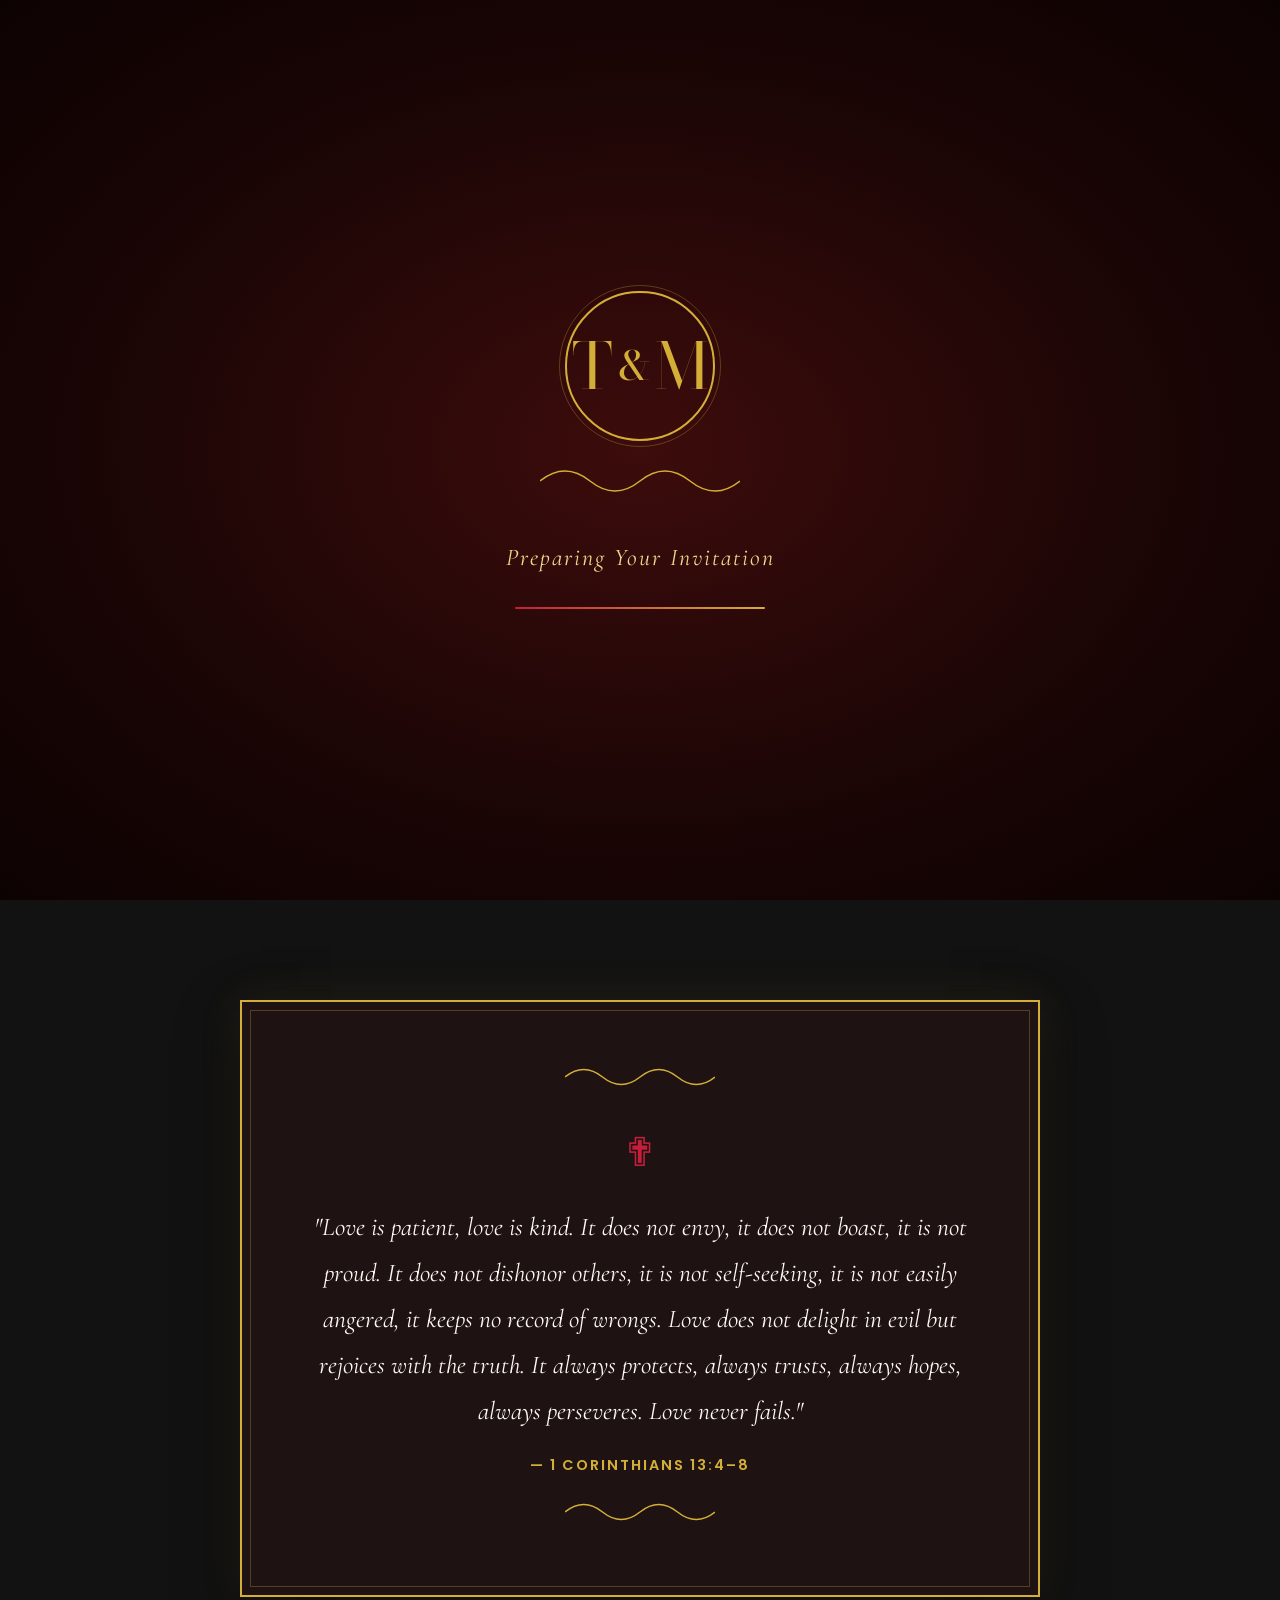
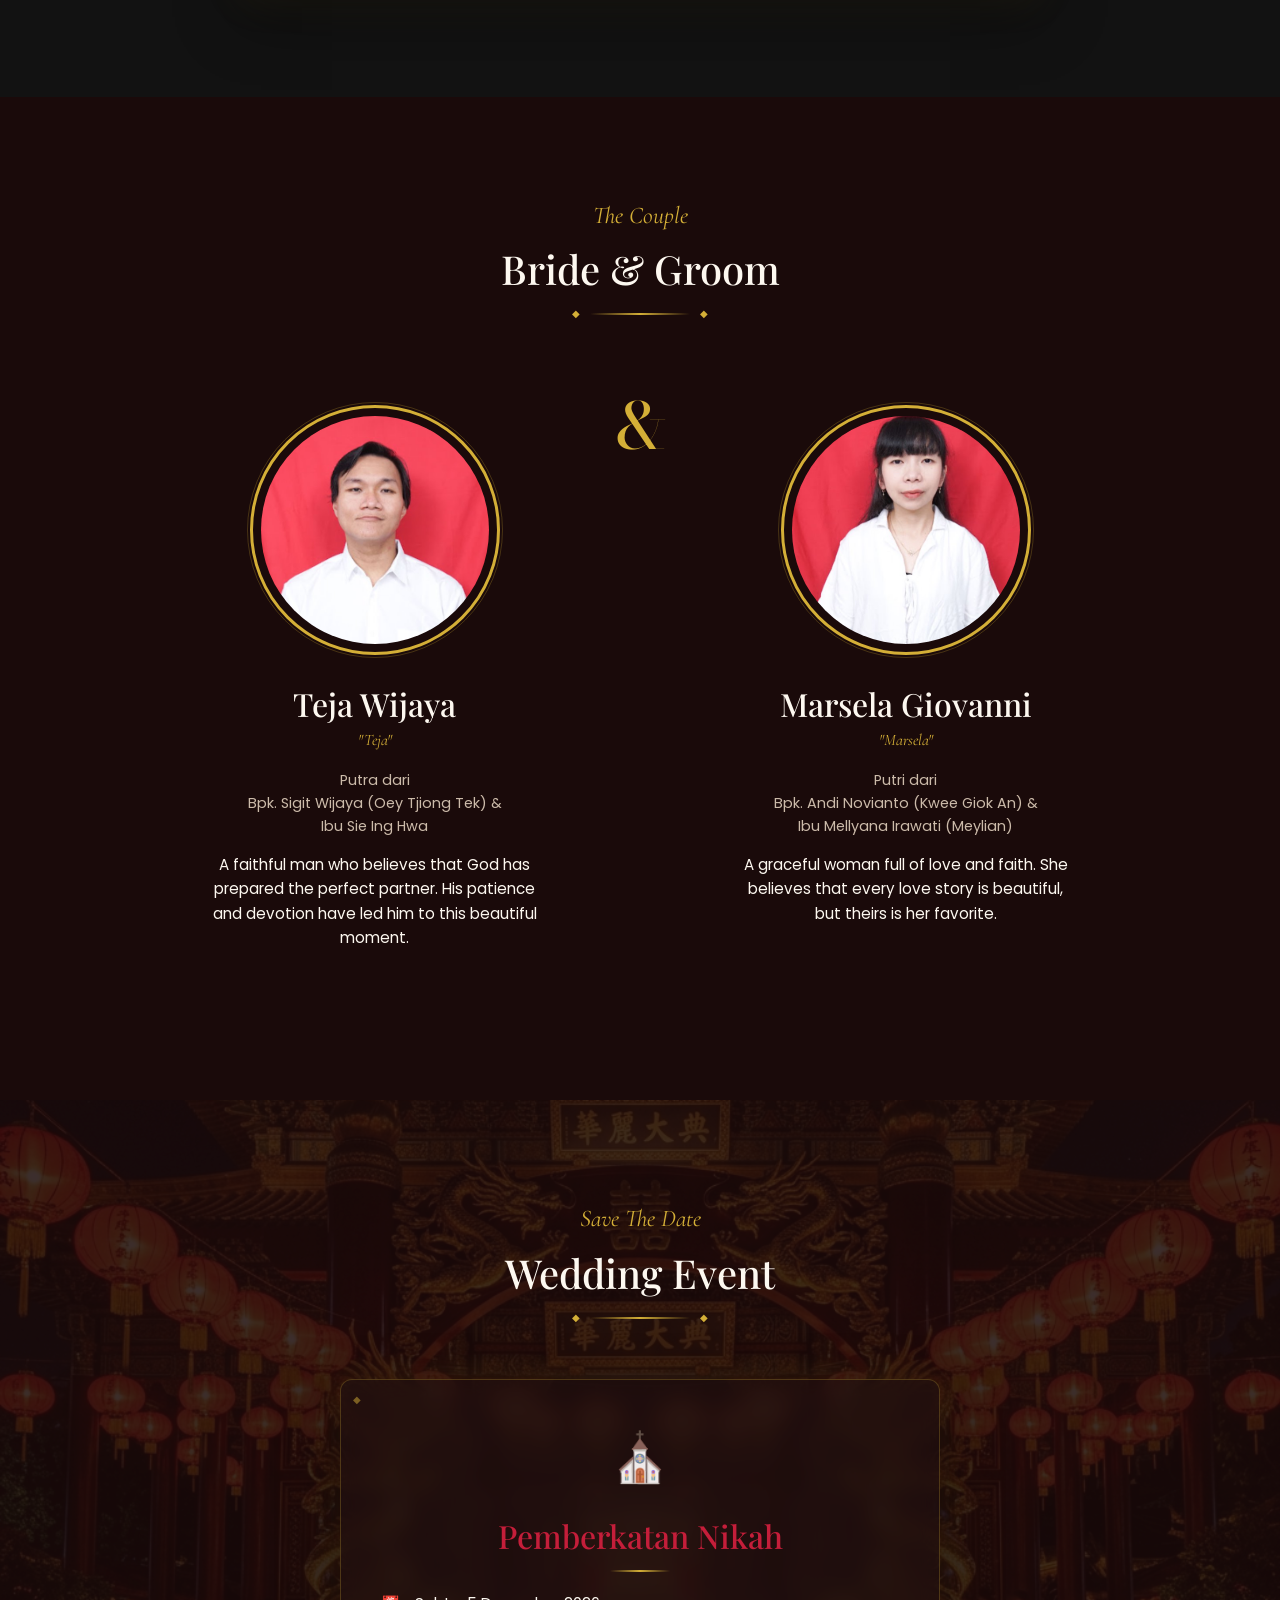
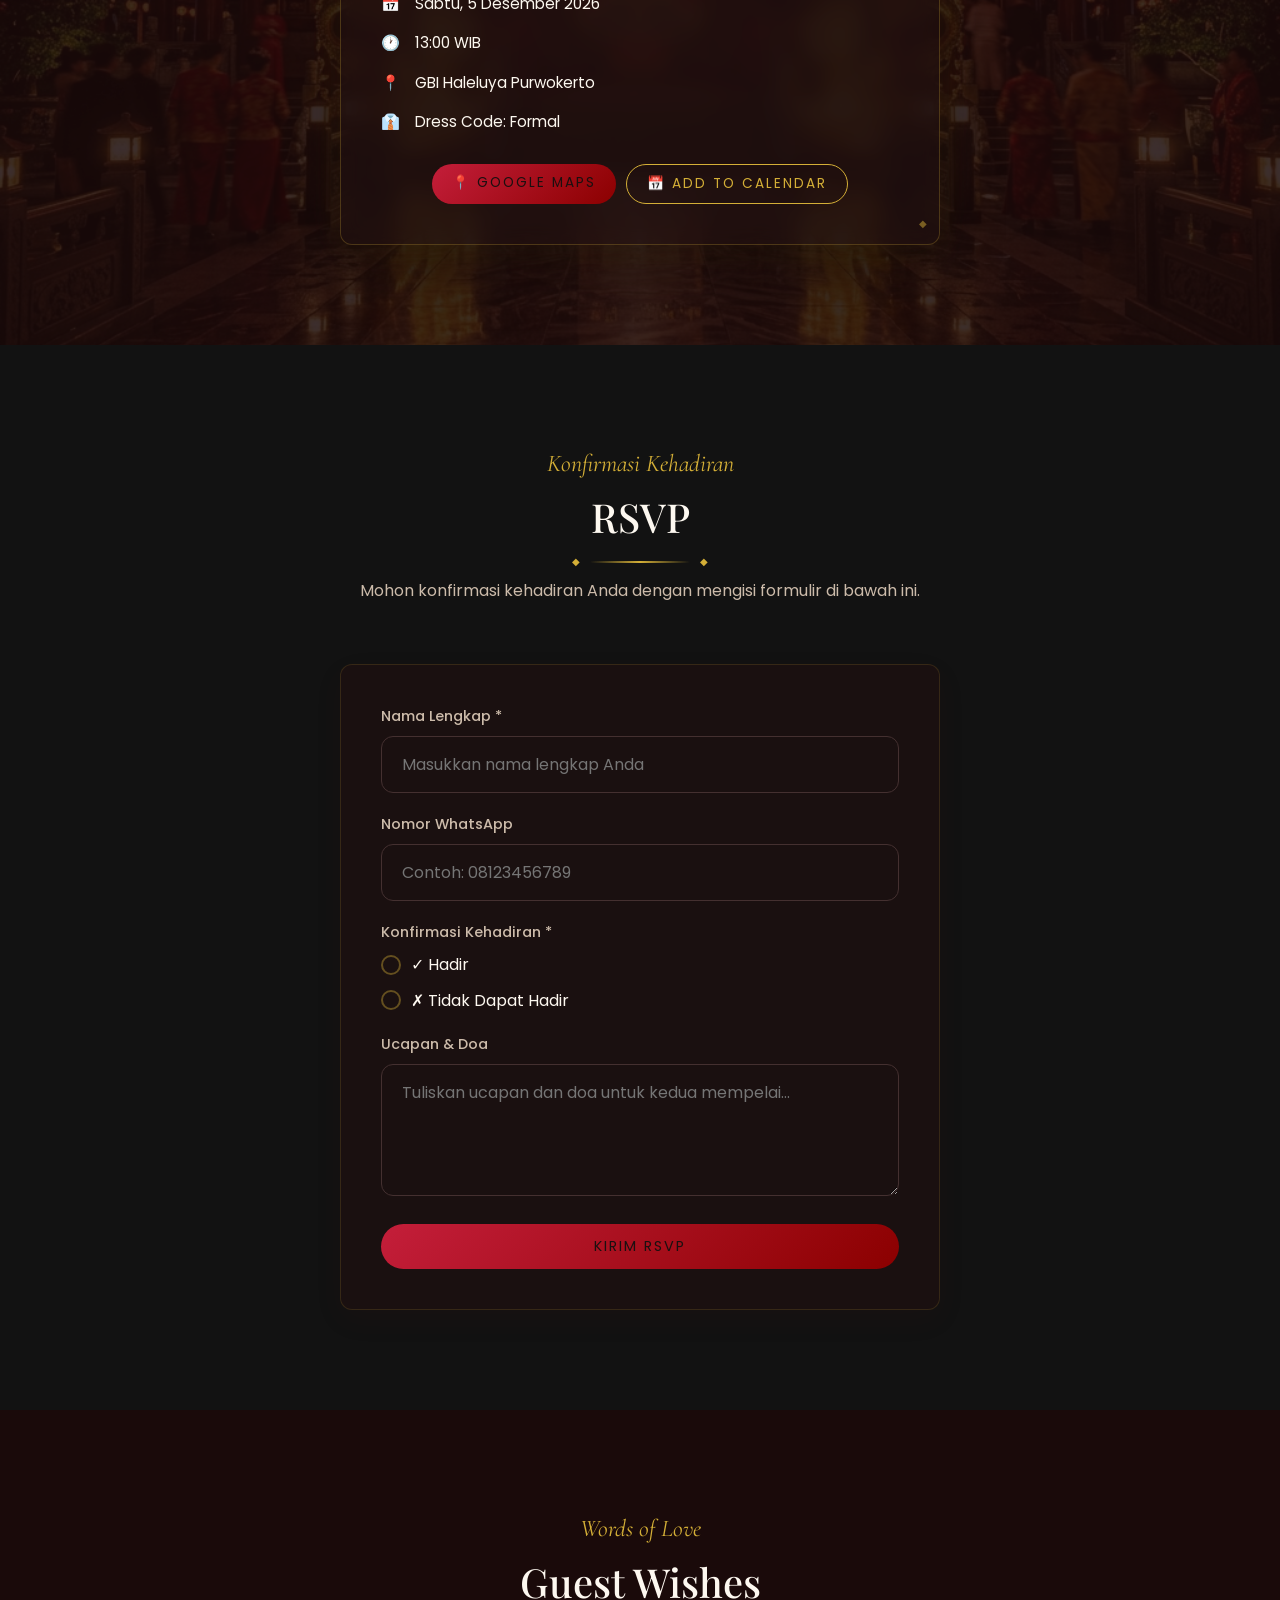
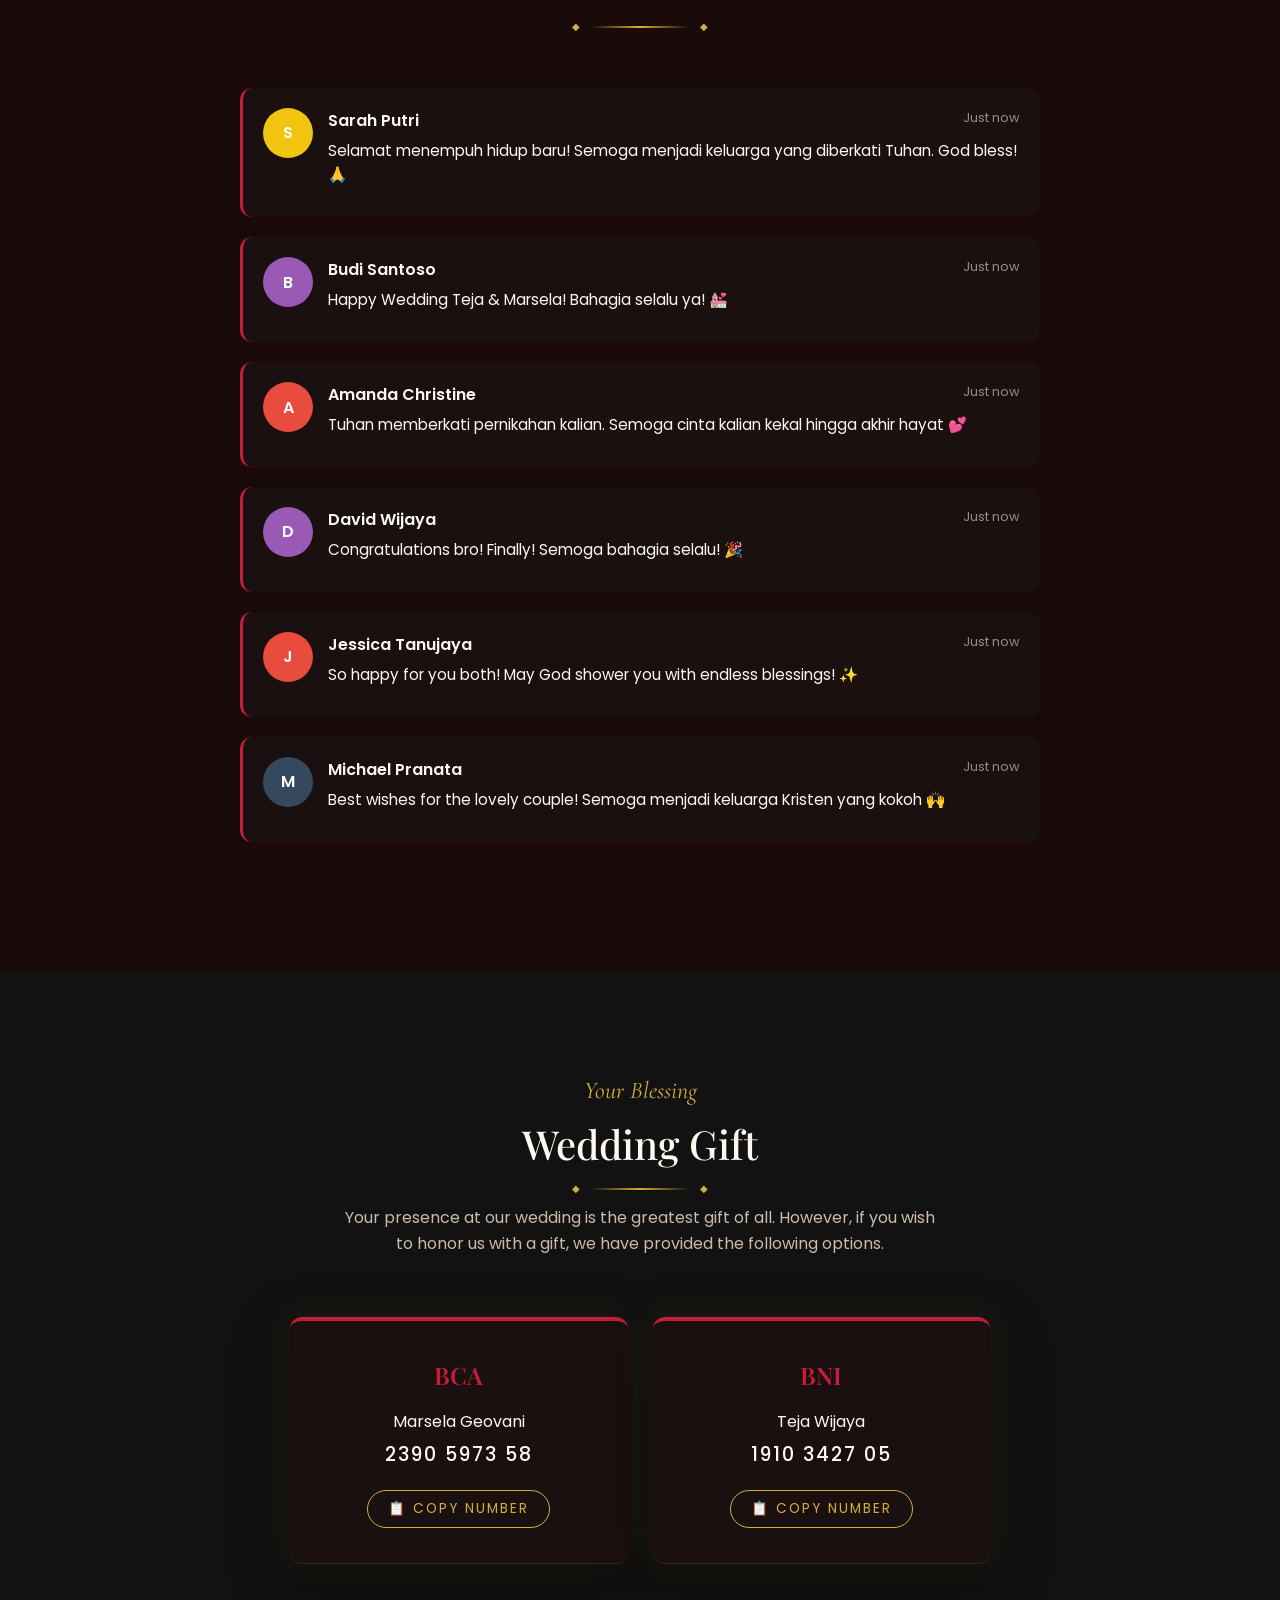
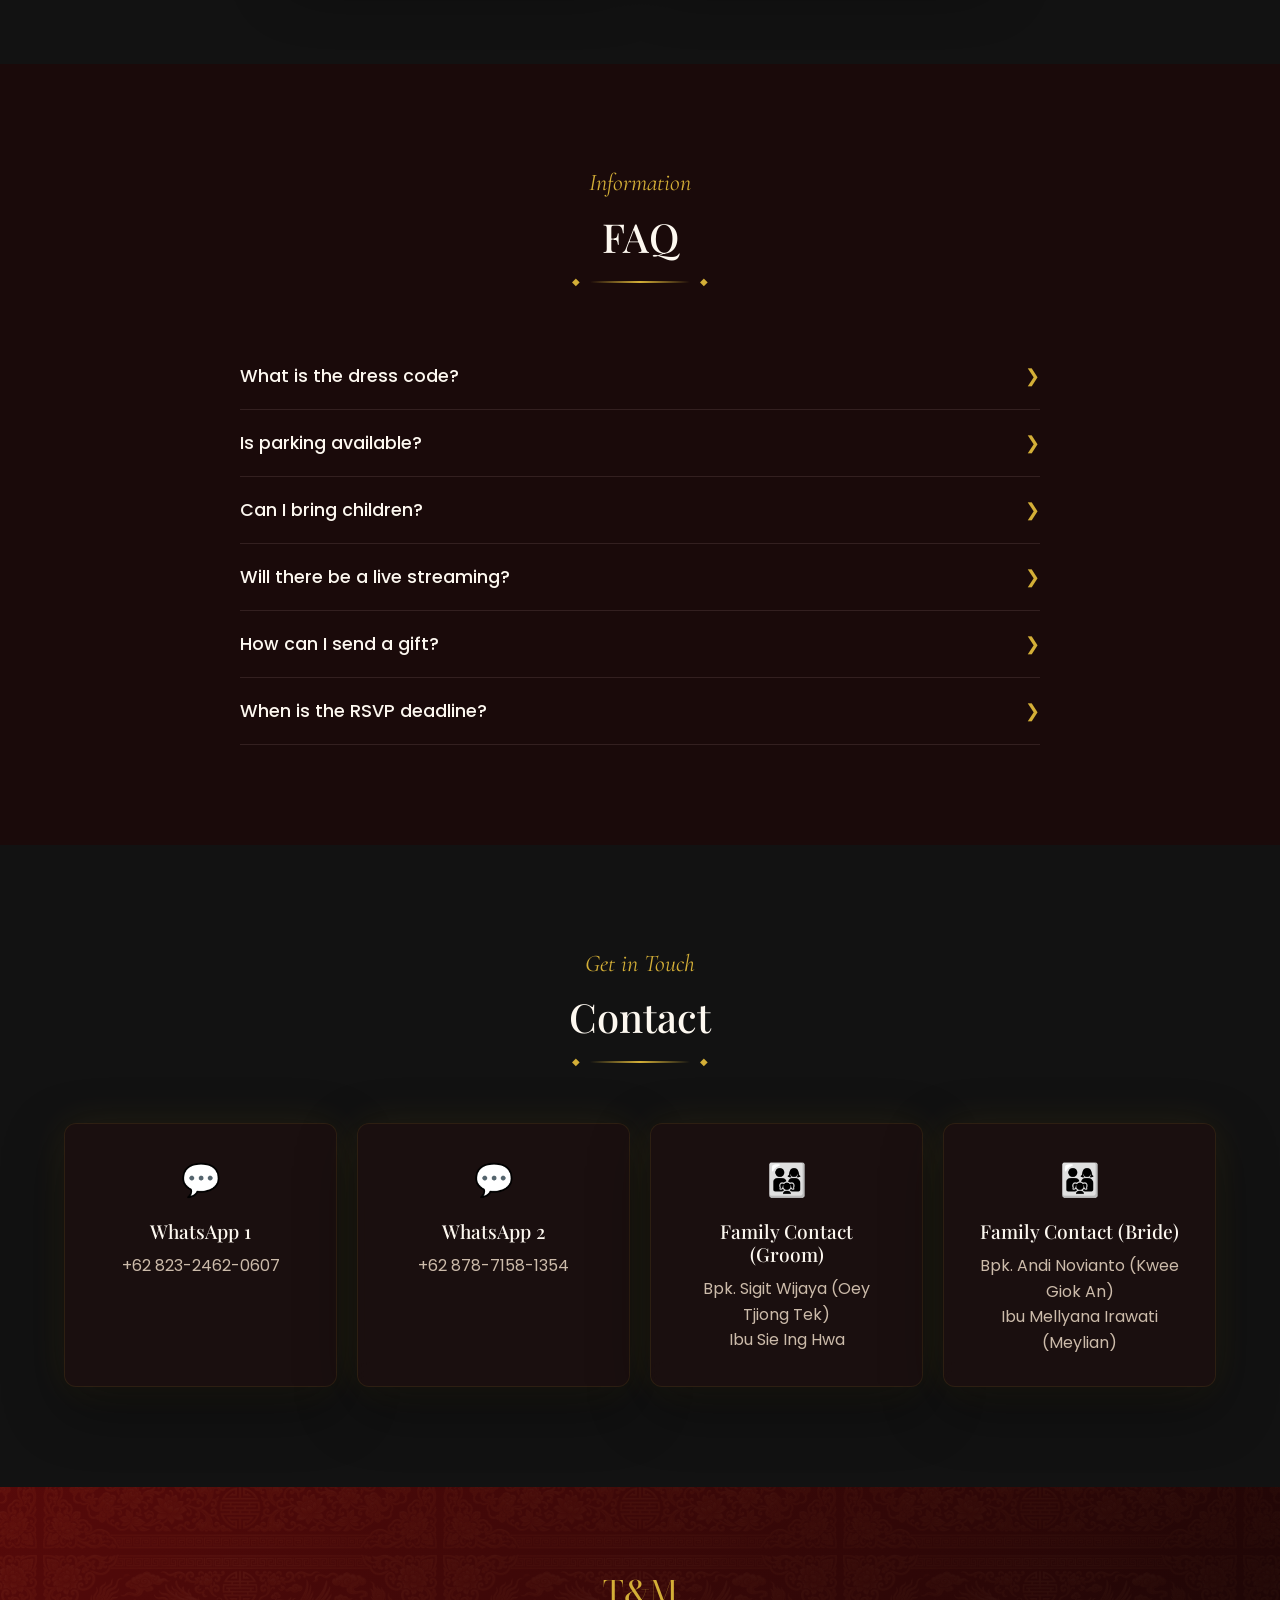
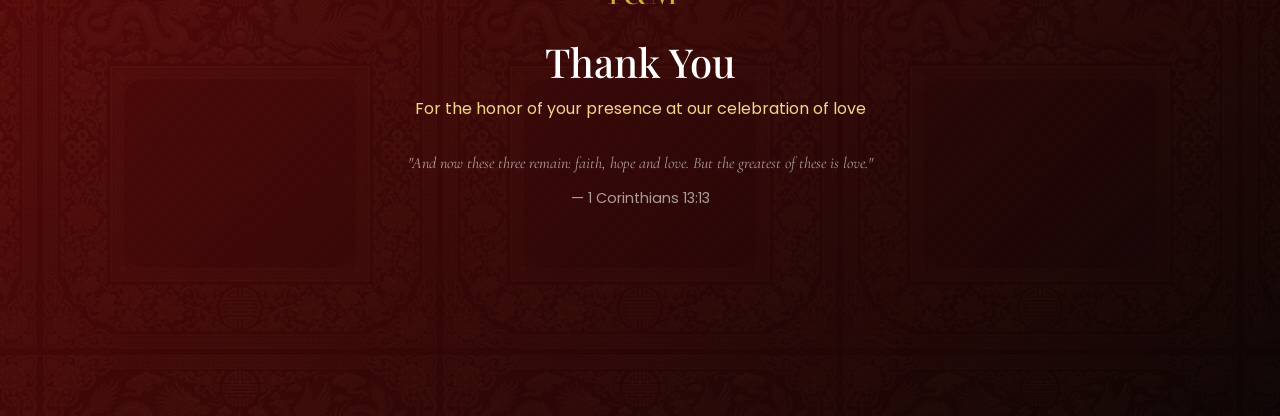
==== commit 2a631293: "feat: add groom & bride photos and optimize mobile responsive display" ====
--- a/index.html
+++ b/index.html
@@ -256,10 +256,7 @@
         <div class="couple-card reveal reveal-left">
           <div class="couple-photo-wrapper">
             <div class="couple-photo" id="groom-photo">
-              <!-- Placeholder gradient -->
-              <div class="photo-placeholder groom-placeholder">
-                <span>T</span>
-              </div>
+              <img src="assets/images/groom.jpg" alt="Teja Wijaya" loading="lazy">
             </div>
           </div>
           <h3 class="couple-name">Teja Wijaya</h3>
@@ -277,9 +274,7 @@
         <div class="couple-card reveal reveal-right">
           <div class="couple-photo-wrapper">
             <div class="couple-photo" id="bride-photo">
-              <div class="photo-placeholder bride-placeholder">
-                <span>M</span>
-              </div>
+              <img src="assets/images/bride.jpg" alt="Marsela Giovanni" loading="lazy">
             </div>
           </div>
           <h3 class="couple-name">Marsela Giovanni</h3>
--- a/css/style.css
+++ b/css/style.css
@@ -897,6 +897,19 @@
   overflow: hidden;
 }
 
+.couple-photo img {
+  width: 100%;
+  height: 100%;
+  object-fit: cover;
+  object-position: center 20%;
+  display: block;
+  transition: transform 0.5s ease;
+}
+
+.couple-card:hover .couple-photo img {
+  transform: scale(1.05);
+}
+
 .photo-placeholder {
   width: 100%;
   height: 100%;
--- a/css/responsive.css
+++ b/css/responsive.css
@@ -364,7 +364,7 @@
   .rsvp-form { padding: 25px 16px; }
   .form-input,
   .form-select,
-  .form-textarea { padding: 12px 15px; font-size: 0.9rem; }
+  .form-textarea { padding: 12px 15px; font-size: 16px; }
   .form-label { font-size: 0.85rem; }
 
   /* ---- Wishes ---- */
